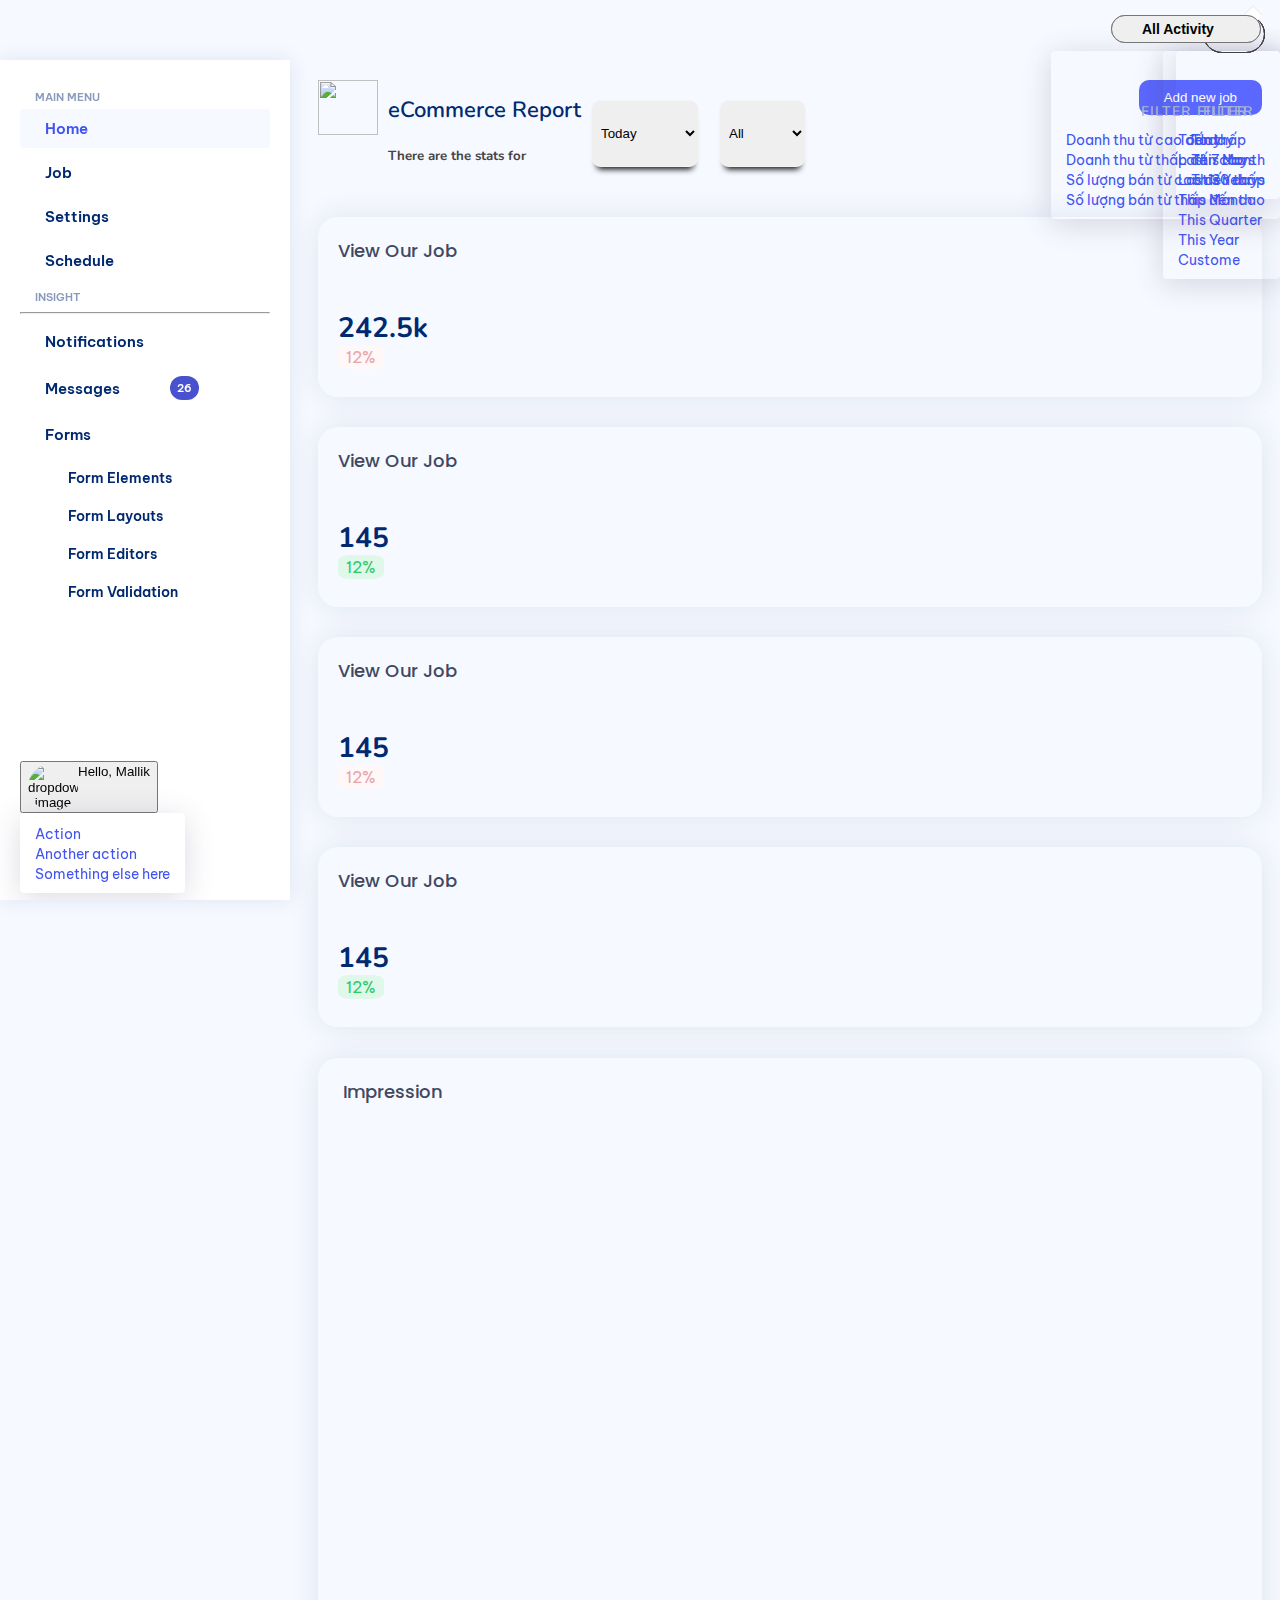
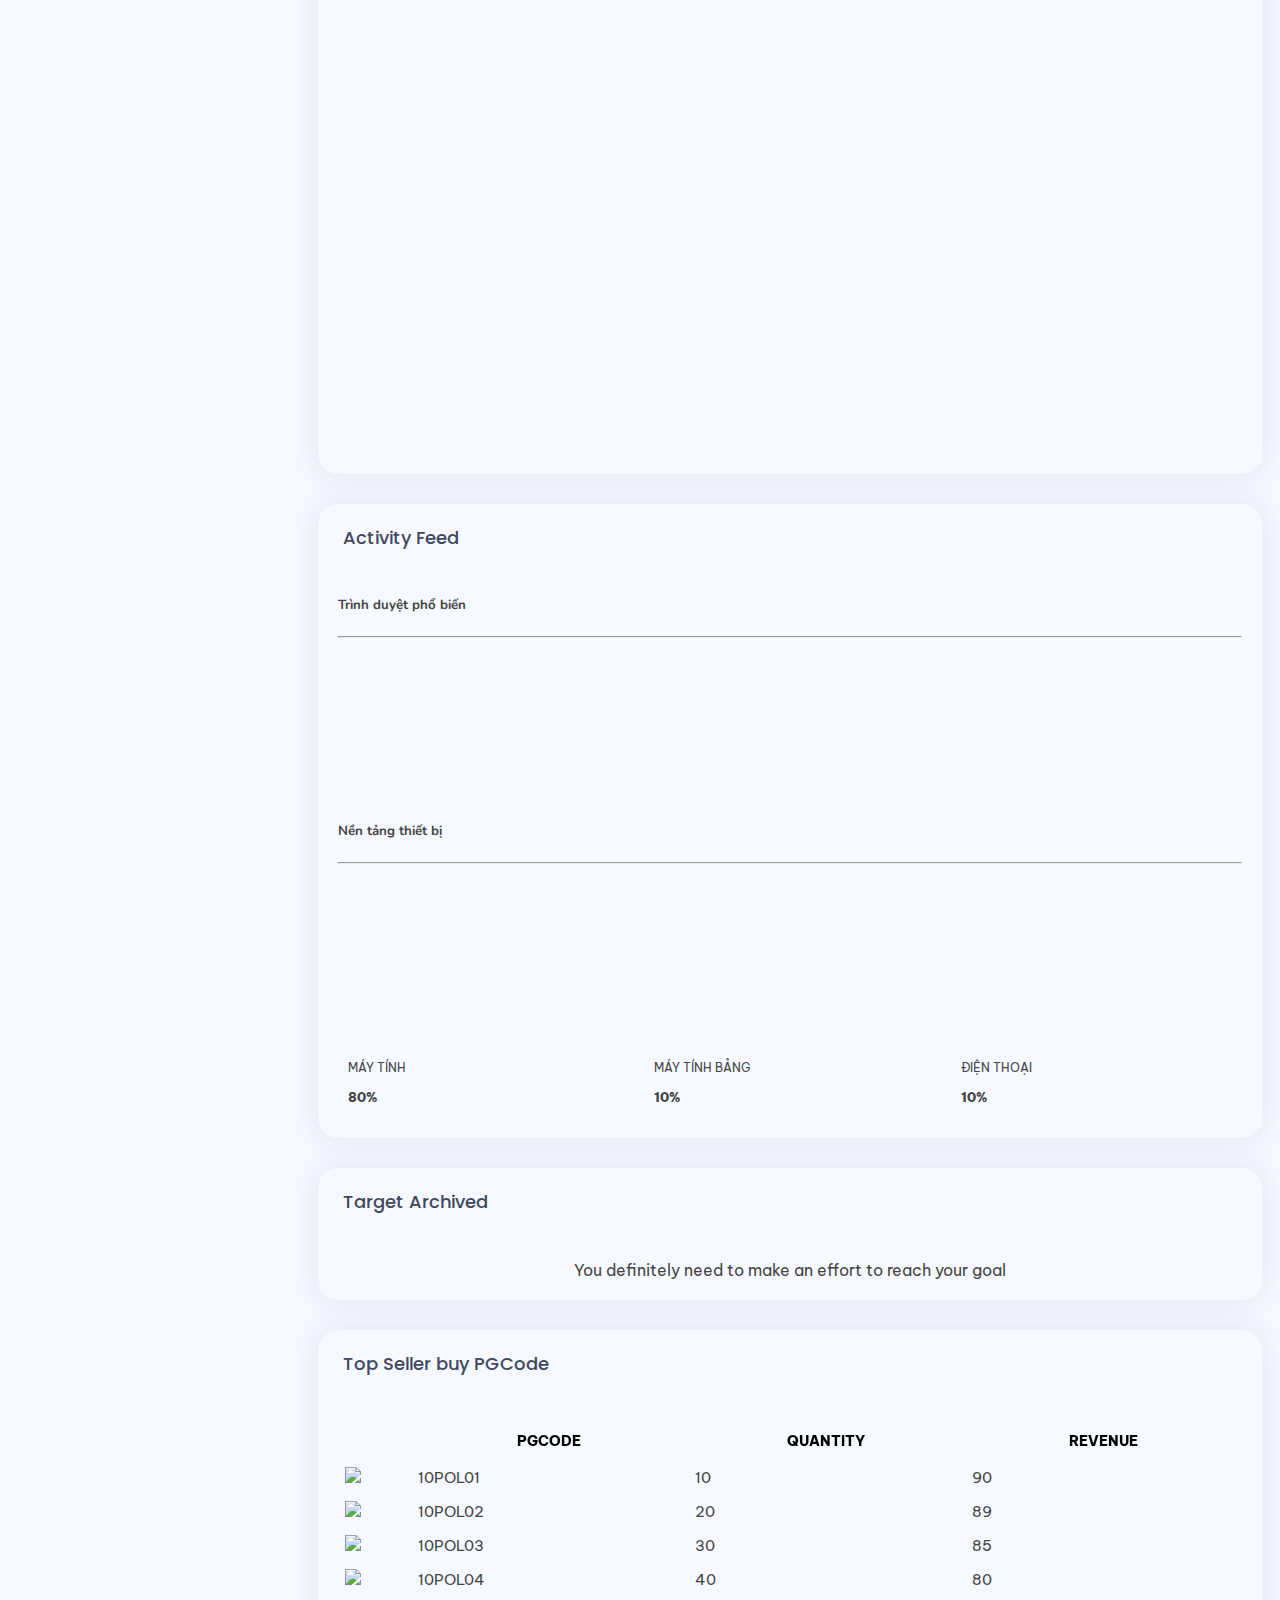
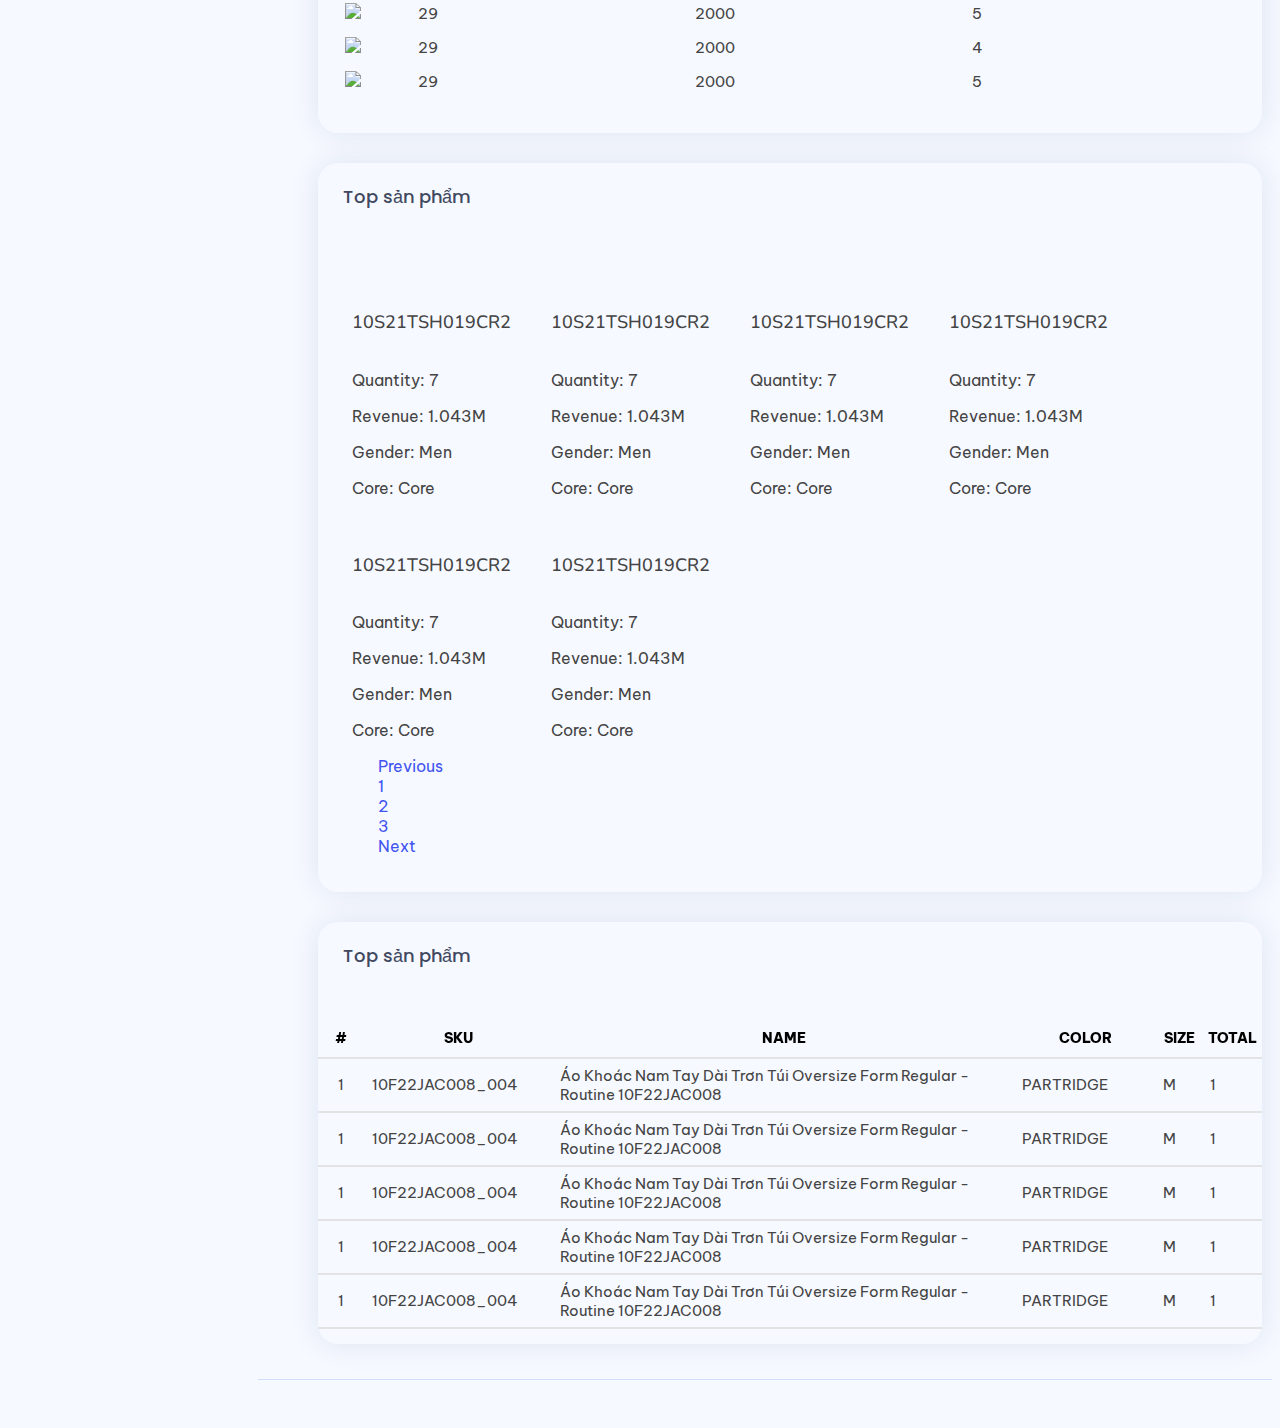
==== index.html @ 8014891f "routine" ====
<!DOCTYPE html>
<html lang="en">

<head>
     <meta charset="utf-8">
     <meta name="viewport" content="width=device-width, initial-scale=1.0">
     <title>Admin routine</title>
     <meta name="robots" content="noindex, nofollow">
     <meta content="" name="description">
     <meta content="" name="keywords">
     <link rel="icon" type="img/x-icon" href="https://routine.vn/media/favicon/default/output-onlinejpgtools.png" />
     <link rel="shortcut icon" type="img/x-icon"
          href="https://routine.vn/media/favicon/default/output-onlinejpgtools.png" />
     <link href="https://fonts.gstatic.com" rel="preconnect">
     <link href="https://fonts.googleapis.com/css?family=Open+Sans:300,300i,400,400i,600,600i,700,700i|Nunito:300,300i,400,400i,600,600i,700,700i|Poppins:300,300i,400,400i,500,500i,600,600i,700,700i"
          rel="stylesheet">
     <link rel="stylesheet" href="https://cdn.jsdelivr.net/npm/bootstrap-icons@1.10.2/font/bootstrap-icons.css"
          integrity="sha384-b6lVK+yci+bfDmaY1u0zE8YYJt0TZxLEAFyYSLHId4xoVvsrQu3INevFKo+Xir8e" crossorigin="anonymous">
     <link rel="stylesheet" type="text/css"
          href="https://cdnjs.cloudflare.com/ajax/libs/slick-carousel/1.8.1/slick.css">
     <link href="css/bootstrap.min.css" rel="stylesheet">
     <link href="css/bootstrap-icons.css" rel="stylesheet">
     <link href="css/boxicons.min.css" rel="stylesheet">
     <link href="css/quill.snow.css" rel="stylesheet">
     <link href="css/quill.bubble.css" rel="stylesheet">
     <link href="css/remixicon.css" rel="stylesheet">
     <link href="css/simple-datatables.css" rel="stylesheet">
     <link href="css/style.css" rel="stylesheet">
</head>

<body>
     <header id="header" class="header fixed-top d-flex align-items-center">
          <div class="d-flex align-items-center justify-content-between">
               <a href="index.html" class="logo d-flex align-items-center">
                    <img src="https://routine.vn/media/logo/websites/1/ezgif-7-ee007e6332a0_2x.png" alt="">
               </a>
          </div>
          <div class="d-flex align-items-center justify-content-between toggle-icon">
               <i class="fa-solid fa-bars"></i>
          </div>
          <nav class="header-nav ms-auto">
               <ul class="d-flex align-items-center">
                    <li class="nav-item dropdown pe-3">
                         <a class="nav-link nav-profile d-flex align-items-center pe-0" href="#"
                              data-bs-toggle="dropdown"> <img src="img/profile-img.jpg" alt="Profile"
                                   class="rounded-circle"> <span
                                   class="d-none d-md-block dropdown-toggle ps-2">Malik</span> </a>
                         <ul class="dropdown-menu dropdown-menu-end dropdown-menu-arrow profile">
                              <li class="dropdown-header">
                                   <h6>Malik</h6>

                              </li>
                              <li>
                                   <hr class="dropdown-divider">
                              </li>
                              <li> <a class="dropdown-item d-flex align-items-center" href="#"> <i
                                             class="bi bi-person"></i> <span>My Profile</span> </a></li>
                              <li>
                                   <hr class="dropdown-divider">
                              </li>
                              <li> <a class="dropdown-item d-flex align-items-center" href="#"> <i
                                             class="bi bi-gear"></i> <span>Account Settings</span> </a></li>
                              <li>
                                   <hr class="dropdown-divider">
                              </li>
                              <li> <a class="dropdown-item d-flex align-items-center" href=""> <i
                                             class="bi bi-question-circle"></i> <span>Need Help?</span> </a></li>
                              <li>
                                   <hr class="dropdown-divider">
                              </li>
                              <li> <a class="dropdown-item d-flex align-items-center" href="#"> <i
                                             class="bi bi-box-arrow-right"></i> <span>Sign Out</span> </a></li>
                         </ul>
                    </li>
               </ul>
          </nav>
     </header>
     <aside id="sidebar" class="sidebar">
          <ul class="sidebar-nav" id="sidebar-nav">
               <li class="nav-heading">Main Menu</li>
               <li class="nav-item"> <a class="nav-link " href="#"> <i class="ri-home-2-fill"></i>
                         <span>Home</span>
                    </a></li>
               <li class="nav-item"> <a class="nav-link collapsed" href="#"> <i class="bi bi-bag"></i>
                         <span>Job</span> </a></li>
               <li class="nav-item"> <a class="nav-link collapsed" href="#"> <i class="bi bi-gear"></i>
                         <span>Settings</span> </a></li>
               <li class="nav-item"> <a class="nav-link collapsed" href="#"> <i class="bi bi-calendar-minus-fill"></i>
                         <span>Schedule</span> </a></li>
               <li class="nav-heading">Insight</li>
               <hr>

               <li class="nav-item"> <a class="nav-link collapsed" href="#"> <i class="bi bi-bell"></i>
                         <span>Notifications</span> </a></li>
               <li class="nav-item"> <a class="nav-link collapsed" href="#"> <i class="bi bi-chat-text"></i>
                         <span>Messages</span>
                         <span class="message-count">26</span> </a></li>
               <li class="nav-item">
                    <a class="nav-link collapsed" data-bs-target="#forms-nav" data-bs-toggle="collapse" href="#"> <i
                              class="bi bi-journal-text"></i><span>Forms</span><i
                              class="bi bi-chevron-down ms-auto"></i> </a>
                    <ul id="forms-nav" class="nav-content collapse " data-bs-parent="#sidebar-nav">
                         <li> <a href=""> <i class="bi bi-circle"></i><span>Form Elements</span> </a>
                         </li>
                         <li> <a href=""> <i class="bi bi-circle"></i><span>Form Layouts</span> </a>
                         </li>
                         <li> <a href=""> <i class="bi bi-circle"></i><span>Form Editors</span> </a>
                         </li>
                         <li> <a href=""> <i class="bi bi-circle"></i><span>Form Validation</span>
                              </a></li>
                    </ul>
               </li>
               <li class="nav-item">
                    <div class="dropdown">
                         <button class="btn btn-light dropdown-toggle" type="button" data-bs-toggle="dropdown"
                              aria-expanded="false">
                              <img style="border-radius: 50px;" src="img/profile-img.jpg" alt="dropdown image"
                                   class="img-responsive">
                              <span class="caret">Hello, Mallik</span>
                         </button>
                         <ul class="dropdown-menu">
                              <li><a class="dropdown-item" href="#">Action</a></li>
                              <li><a class="dropdown-item" href="#">Another action</a></li>
                              <li><a class="dropdown-item" href="#">Something else here</a></li>
                         </ul>
                    </div>
               </li>
          </ul>

     </aside>

     <main id="main" class="main">
          <div class="icon-bar">
               <a href="#" class="facebook"><i class="fa-brands fa-google"></i></a>
               <a href="#" class="twitter"><i class="fa-brands fa-twitter"></i></a>
               <a href="#" class="google"><i class="fa fa-google"></i></a>
               <a href="#" class="linkedin"><i class="fa fa-linkedin"></i></a>
               <a href="#" class="youtube"><i class="fa fa-youtube"></i></a>
          </div>
          <div class="pagetitle">
               <div class="pagetitle-logo">
                    <div class="pagetitle-lp">
                         <img class="page-logo"
                              src="https://routine.vn/media/favicon/default/output-onlinejpgtools.png">
                         <div class="info">
                              <h1>eCommerce Report</h1>
                              <h5>There are the stats for </h5>
                         </div>
                         <select class="select-impression">
                              <option>Today</option>
                              <option value="last7days">Last 7 days</option>
                              <option value="last30days">Last 30 days</option>
                              <option value="thismonth">This Month</option>
                              <option value="thisquarter">This Quarter</option>
                              <option value="thisyear">This Year</option>
                              <option value="custome">Custome</option>

                         </select>
                         <select class="select-status">
                              <option value="All">All</option>
                              <option value="Websites">Websites</option>
                              <option value="Shopee">Shopee</option>
                              <option value="Lazada">Lazada</option>
                         </select>
                    </div>

                    <div class="btn btn-add-new-job">
                         <button> <i class="bi bi-plus"></i> <span> Add new job</span></button>
                    </div>
               </div>
          </div>
          <section class="section dashboard">
               <div class="row">
                    <div class="col-lg-12">
                         <div class="row">
                              <div class="col-xxl-3 col-md-6 col-lg 3">
                                   <div class="card info-card sales-card">
                                        <div class="filter">
                                             <div class="filter-icon">
                                                  <img src="img/cartoon-eyes.png">
                                             </div>
                                        </div>
                                        <div class="card-body">
                                             <h5 class="card-title">View Our Job</h5>
                                             <div class="d-flex align-items-center">
                                                  <div class="ps-3">
                                                       <h6>242.5k</h6>

                                                  </div>
                                                  <div class="ps-4">
                                                       <span class="small pt-1 fw-bold">12%</span>
                                                  </div>
                                             </div>
                                        </div>
                                   </div>
                              </div>
                              <div class="col-xxl-3 col-md-6 col-lg 3">
                                   <div class="card info-card transaction-card">
                                        <div class="filter">
                                             <div class="filter-icon">
                                                  <img src="img/suitcase.png">
                                             </div>
                                        </div>
                                        <div class="card-body">
                                             <h5 class="card-title">View Our Job</h5>
                                             <div class="d-flex align-items-center">
                                                  <div class="ps-3">
                                                       <h6>145</h6>

                                                  </div>
                                                  <div class="ps-4">
                                                       <span class="small pt-1 fw-bold">12%</span>
                                                  </div>
                                             </div>
                                        </div>
                                   </div>
                              </div>
                              <div class="col-xxl-3 col-md-6 col-lg 3">
                                   <div class="card info-card apt-card">
                                        <div class="filter">
                                             <div class="filter-icon">
                                                  <img src="img/confetti.png">
                                             </div>
                                        </div>
                                        <div class="card-body">
                                             <h5 class="card-title">View Our Job</h5>
                                             <div class="d-flex align-items-center">
                                                  <div class="ps-3">
                                                       <h6>145</h6>
                                                  </div>
                                                  <div class="ps-4">
                                                       <span class="small pt-1 fw-bold">12%</span>
                                                  </div>
                                             </div>
                                        </div>
                                   </div>
                              </div>
                              <div class="col-xxl-3 col-md-6 col-lg 3">
                                   <div class="card info-card unitsold-card">
                                        <div class="filter">
                                             <div class="filter-icon">
                                                  <img src="img/rocket.png">
                                             </div>
                                        </div>
                                        <div class="card-body">
                                             <h5 class="card-title">View Our Job</h5>
                                             <div class="d-flex align-items-center">
                                                  <div class="ps-3">
                                                       <h6>145</h6>
                                                  </div>
                                                  <div class="ps-4">
                                                       <span class="small pt-1 fw-bold">12%</span>
                                                  </div>
                                             </div>
                                        </div>
                                   </div>
                              </div>
                         </div>
                    </div>
               </div>
               <div class="row">
                    <div class="col-lg-12">
                         <div class="row">
                              <div class="col-lg-8">
                                   <div class="col-12">
                                        <div class="card">
                                             <div class="filter">
                                                  <a class="icon" href="#" data-bs-toggle="dropdown"><i
                                                            class="bi bi-three-dots"></i></a>
                                                  <ul class="dropdown-menu dropdown-menu-end dropdown-menu-arrow">
                                                       <li class="dropdown-header text-start">
                                                            <h6>Filter</h6>
                                                       </li>
                                                       <li><a class="dropdown-item" href="#">Today</a></li>
                                                       <li><a class="dropdown-item" href="#">This Month</a></li>
                                                       <li><a class="dropdown-item" href="#">This Year</a></li>
                                                  </ul>
                                             </div>
                                             <div class="card-body">
                                                  <h5 class="card-title">
                                                       <div class="img">
                                                            <img src="img/bar-chart.png" alt="">
                                                            Impression
                                                       </div>
                                                  </h5>
                                                  <div class="chartCard">
                                                       <div class="chartBox">
                                                            <canvas style="height:100vh; width:80vw"
                                                                 id="myChart"></canvas>
                                                       </div>
                                                  </div>
                                             </div>
                                        </div>
                                   </div>
                                   <div class="col-12">
                                        <div class="card recent-sales overflow-auto">
                                             <div class="select-box">
                                                  <select class="option">
                                                       <option value="text">All Activity </option>
                                                       <option value="text">text</option>
                                                       <option value="text">text</option>
                                                  </select>
                                                  <i class="bi bi-chevron-compact-down"></i>
                                             </div>
                                             <div class="card-body">
                                                  <h5 class="card-title">
                                                       <div class="img">
                                                            <img src="img/bar-chart.png" alt="">
                                                            Activity Feed
                                                       </div></span>
                                                  </h5>
                                                  <div class="row">
                                                       <div class="col-xxl-6 col-md-6">
                                                            <div class="topic">
                                                                 <h5>Trình duyệt phổ biến</h5>
                                                            </div>
                                                            <hr class="solid1">
                                                            </h5>
                                                            <div id="brownser" class="echart">
                                                                 <div class="trafficChartBox">
                                                                      <canvas id="trafficChart"></canvas>
                                                                 </div>
                                                            </div>
                                                       </div>
                                                       <div class="col-xxl-6 col-md-6">
                                                            <div class="topic">
                                                                 <h5>Nền tảng thiết bị</h5>
                                                            </div>
                                                            <hr class="solid1">
                                                            </h5>
                                                            <div id="mobile" class="echart">
                                                                 <div class="mobileChartBox">
                                                                      <canvas id="mobileChart"></canvas>
                                                                 </div>
                                                                 <div class="mobileChart_Box">
                                                                      <div class="mobileChart_note">
                                                                           <img src="img/monitor.png" alt="">
                                                                           <div class="mobileChart_text">
                                                                                <span>MÁY TÍNH</span>
                                                                                <p>80%</p>
                                                                           </div>
                                                                      </div>
                                                                      <div class="mobileChart_note">
                                                                           <img src="img/tablet.png" alt="">
                                                                           <div class="mobileChart_text">
                                                                                <span>MÁY TÍNH BẢNG</span>
                                                                                <p>10%</p>
                                                                           </div>
                                                                      </div>
                                                                      <div class="mobileChart_note">
                                                                           <img src="img/smartphone.png" alt="">
                                                                           <div class="mobileChart_text">
                                                                                <span>ĐIỆN THOẠI</span>
                                                                                <p>10%</p>
                                                                           </div>
                                                                      </div>
                                                                 </div>
                                                            </div>
                                                       </div>
                                                  </div>
                                             </div>
                                        </div>
                                   </div>
                              </div>
                              <div class="col-lg-4">
                                   <div class="card">
                                        <div class="filter">
                                             <a class="icon" href="#" data-bs-toggle="dropdown"><i
                                                       class="bi bi-three-dots"></i></a>
                                             <ul class="dropdown-menu dropdown-menu-end dropdown-menu-arrow">
                                                  <li class="dropdown-header text-start">
                                                       <h6>Filter</h6>
                                                  </li>
                                                  <li><a class="dropdown-item" href="#">Today</a></li>
                                                  <li><a class="dropdown-item" href="#">Last 7 days</a></li>
                                                  <li><a class="dropdown-item" href="#">Last 30 days </a></li>
                                                  <li><a class="dropdown-item" href="#">This Month</a></li>
                                                  <li><a class="dropdown-item" href="#">This Quarter</a></li>
                                                  <li><a class="dropdown-item" href="#">This Year</a></li>
                                                  <li><a class="dropdown-item" href="#">Custome</a></li>
                                             </ul>
                                        </div>
                                        <div class="card-body">
                                             <h5 class="card-title">
                                                  <div class="img">
                                                       <img src="img/target.png" alt="">
                                                       Target Archived
                                                  </div>
                                             </h5>
                                             <div id="radialBarChart"></div>
                                             <script>document.addEventListener("DOMContentLoaded", () => {
                                                       new ApexCharts(document.querySelector("#radialBarChart"), {
                                                            series: [68],
                                                            chart: {
                                                                 type: 'radialBar',
                                                                 offsetY: -20,
                                                                 sparkline: {
                                                                      enabled: true
                                                                 }
                                                            },
                                                            plotOptions: {
                                                                 radialBar: {
                                                                      startAngle: -90,
                                                                      endAngle: 90,
                                                                      track: {
                                                                           background: "#e7e7e7",
                                                                           strokeWidth: '97%',
                                                                           margin: 5, // margin is in pixels
                                                                           dropShadow: {
                                                                                enabled: true,
                                                                                top: 2,
                                                                                left: 0,
                                                                                color: '#999',
                                                                                opacity: 1,
                                                                                blur: 2
                                                                           }
                                                                      },
                                                                      dataLabels: {
                                                                           name: {
                                                                                fontSize: '22px',
                                                                                show: false,
                                                                           },
                                                                           value: {
                                                                                offsetY: -2,
                                                                                fontSize: '22px'
                                                                           }
                                                                      }
                                                                 }
                                                            },
                                                            grid: {
                                                                 padding: {
                                                                      top: -10
                                                                 }
                                                            },
                                                            fill: {
                                                                 type: 'gradient',
                                                                 gradient: {
                                                                      shade: 'light',
                                                                      shadeIntensity: 0.4,
                                                                      inverseColors: false,
                                                                      opacityFrom: 1,
                                                                      opacityTo: 1,
                                                                      stops: [0, 50, 53, 91]
                                                                 },
                                                            },
                                                            labels: ['Apples', 'Oranges', 'Bananas', 'Berries'],
                                                       }).render();
                                                  });
                                             </script>
                                             <div class="text-chart">
                                                  <span>You definitely need to make an effort to reach your goal</span>
                                             </div>
                                        </div>
                                   </div>
                                   <div class="card">
                                        <div class="filter">
                                             <a class="icon" href="#" data-bs-toggle="dropdown"><i
                                                       class="bi bi-three-dots"></i></a>
                                             <ul class="dropdown-menu dropdown-menu-end dropdown-menu-arrow">
                                                  <li class="dropdown-header text-start">
                                                       <h6>Filter</h6>
                                                  </li>
                                                  <li><a class="dropdown-item" href="#">Doanh thu từ cao đến
                                                            thấp</a>
                                                  </li>
                                                  <li><a class="dropdown-item" href="#">Doanh thu từ thấp đến
                                                            cao</a>
                                                  </li>
                                                  <li><a class="dropdown-item" href="#">Số lượng bán từ cao đến
                                                            thấp</a>
                                                  </li>
                                                  <li><a class="dropdown-item" href="#">Số lượng bán từ thấp đến
                                                            cao</a>
                                                  </li>
                                             </ul>
                                        </div>
                                        <div class="card-body pb-0">
                                             <h5 class="card-title">
                                                  <div class="img">
                                                       <img src="img/briefcase.png" alt="">
                                                       Top Seller buy PGCode
                                                  </div>
                                             </h5>
                                             <div class="dataTable-wrapper">
                                                  <table class="table table-striped">
                                                       <tr class="bg-info">
                                                            <th></th>
                                                            <th data-column="pgcode" data-order="desc">PGCode
                                                            </th>
                                                            <th data-column="quanlity" data-order="desc">Quantity
                                                            </th>
                                                            <th data-column="revenue" data-order="desc">Revenue
                                                            </th>
                                                       </tr>

                                                       <tbody id="myTable">

                                                       </tbody>
                                                  </table>
                                             </div>
                                        </div>
                                   </div>
                              </div>
                         </div>
                    </div>
                    <div class="col-lg-12">
                         <div class="row">
                              <div class="col-12">
                                   <div class="card recent-sales overflow-auto">
                                        <div class="select-box">
                                             <select class="option">
                                                  <option value="text">All Activity </option>
                                                  <option value="text">Bán chạy nhất</option>
                                                  <option value="text">Sản phẩm nổi bật</option>
                                             </select>
                                             <i class="bi bi-chevron-compact-down"></i>
                                        </div>
                                        <div class="card-body">
                                             <h5 class="card-title">
                                                  <div class="img">
                                                       <img src="img/bar-chart.png" alt="">
                                                       Top sản phẩm
                                                  </div></span>
                                             </h5>
                                             <div class="row">
                                                  <div class="product">
                                                       <div class="product-item">
                                                            <img src="img/Rectangle 39.png" alt="">
                                                            <div class="product-text">
                                                                 <h5>10S21TSH019CR2</h5>
                                                                 <p>Quantity: 7</p>
                                                                 <p>Revenue: 1.043M</p>
                                                                 <p>Gender: Men</p>
                                                                 <p>Core: Core</p>
                                                            </div>
                                                       </div>
                                                       <div class="product-item">
                                                            <img src="img/Rectangle 40.png" alt="">
                                                            <div class="product-text">
                                                                 <h5>10S21TSH019CR2</h5>
                                                                 <p>Quantity: 7</p>
                                                                 <p>Revenue: 1.043M</p>
                                                                 <p>Gender: Men</p>
                                                                 <p>Core: Core</p>
                                                            </div>
                                                       </div>
                                                       <div class="product-item">
                                                            <img src="img/Rectangle 40.png" alt="">
                                                            <div class="product-text">
                                                                 <h5>10S21TSH019CR2</h5>
                                                                 <p>Quantity: 7</p>
                                                                 <p>Revenue: 1.043M</p>
                                                                 <p>Gender: Men</p>
                                                                 <p>Core: Core</p>
                                                            </div>
                                                       </div>
                                                       <div class="product-item">
                                                            <img src="img/Rectangle 40.png" alt="">
                                                            <div class="product-text">
                                                                 <h5>10S21TSH019CR2</h5>
                                                                 <p>Quantity: 7</p>
                                                                 <p>Revenue: 1.043M</p>
                                                                 <p>Gender: Men</p>
                                                                 <p>Core: Core</p>
                                                            </div>
                                                       </div>
                                                       <div class="product-item">
                                                            <img src="img/Rectangle 40.png" alt="">
                                                            <div class="product-text">
                                                                 <h5>10S21TSH019CR2</h5>
                                                                 <p>Quantity: 7</p>
                                                                 <p>Revenue: 1.043M</p>
                                                                 <p>Gender: Men</p>
                                                                 <p>Core: Core</p>
                                                            </div>
                                                       </div>

                                                       <div class="product-item">
                                                            <img src="img/Rectangle 40.png" alt="">
                                                            <div class="product-text">
                                                                 <h5>10S21TSH019CR2</h5>
                                                                 <p>Quantity: 7</p>
                                                                 <p>Revenue: 1.043M</p>
                                                                 <p>Gender: Men</p>
                                                                 <p>Core: Core</p>
                                                            </div>
                                                       </div>


                                                  </div>
                                                  <div class="product-popup">
                                                       <span>&times;</span>
                                                       <div class="popup-image">
                                                            <div class="popup-product">
                                                                 <div class="popup_img">
                                                                      <img id=featured src="img/Rectangle 40.png">
                                                                      <div id="slide-wrapper">
                                                                           <img id="slideLeft" class="arrow"
                                                                                src="img/arrow-left.png">
                                                                           <div id="slider">
                                                                                <img class="thumbnail active"
                                                                                     src="img/Rectangle 40.png">
                                                                                <img class="thumbnail"
                                                                                     src="img/Rectangle 39.png">
                                                                                <img class="thumbnail"
                                                                                     src="img/Rectangle 39.png">
                                                                                <img class="thumbnail"
                                                                                     src="img/Rectangle 39.png">
                                                                                <img class="thumbnail"
                                                                                     src="img/Rectangle 39.png">
                                                                                <img class="thumbnail"
                                                                                     src="img/Rectangle 39.png">
                                                                                <img class="thumbnail"
                                                                                     src="img/Rectangle 39.png">
                                                                                <img class="thumbnail"
                                                                                     src="img/Rectangle 39.png">
                                                                                <img class="thumbnail"
                                                                                     src="img/Rectangle 39.png">
                                                                                <img class="thumbnail"
                                                                                     src="img/Rectangle 39.png">
                                                                                <img class="thumbnail"
                                                                                     src="img/Rectangle 39.png">
                                                                                <img class="thumbnail"
                                                                                     src="img/Rectangle 39.png">
                                                                                <img class="thumbnail"
                                                                                     src="img/Rectangle 39.png">
                                                                           </div>
                                                                           <img id="slideRight" class="arrow"
                                                                                src="img/arrow-right.png">
                                                                      </div>
                                                                 </div>
                                                                 <div class="popup-text">
                                                                      <h2>
                                                                           Quần short
                                                                      </h2>
                                                                      <div>
                                                                           <div class="popup-size">
                                                                                <h5>Size:</h5>
                                                                                <ul class="option_size">
                                                                                     <li class="--width: 10%">xs
                                                                                     </li>
                                                                                     <li class="--width: 10%">s
                                                                                     </li>
                                                                                     <li class="--width: 10%">m
                                                                                     </li>
                                                                                     <li class="--width: 10%">l
                                                                                     </li>
                                                                                     <li class="--width: 10%">xl
                                                                                     </li>
                                                                                     <li class="--width: 10%">xxl
                                                                                     </li>
                                                                                </ul>
                                                                           </div>
                                                                           <div class="popup-color">
                                                                                <h5>Color:</h5>
                                                                                <ul class="option_color">
                                                                                     <li class="--product_color">a</li>
                                                                                     <li class="--product_color">a</li>
                                                                                     <li class="--product_color">a</li>
                                                                                     <li class="--product_color">a</li>
                                                                                     <li class="--product_color">a</li>
                                                                                     <li class="--product_color">a</li>
                                                                                     <li class="--product_color">a</li>
                                                                                </ul>
                                                                           </div>
                                                                      </div>
                                                                      <div class="statistical">
                                                                           <div class="stat_detail">
                                                                                <div>
                                                                                     <label>ASP: </label>
                                                                                     <p>300k</p>
                                                                                </div>
                                                                                <div>
                                                                                     <label>UPT:</label>
                                                                                     <p>300k</p>
                                                                                </div>
                                                                                <div>
                                                                                     <label>Form:</label>
                                                                                     <p>300k</p>
                                                                                </div>
                                                                                <div>
                                                                                     <label>Color: </label>
                                                                                     <p>300k</p>
                                                                                </div>
                                                                           </div>
                                                                           <div class="stat_scroll">
                                                                                <div>
                                                                                     <label>PGCode</label>
                                                                                     <p>10PL</p>
                                                                                </div>
                                                                                <div>
                                                                                     <label>Cate</label>
                                                                                     <p>1</p>
                                                                                </div>
                                                                                <div>
                                                                                     <label>Cate</label>
                                                                                     <p>1</p>
                                                                                </div>
                                                                                <div>
                                                                                     <label>Cate</label>
                                                                                     <p>1</p>
                                                                                </div>
                                                                                <div>
                                                                                     <label>Cate</label>
                                                                                     <p>1</p>
                                                                                </div>
                                                                           </div>
                                                                      </div>
                                                                 </div>
                                                            </div>
                                                            <div class="popup-revenue">
                                                                 <table>
                                                                      <thead>
                                                                           <tr>
                                                                                <th>item</th>
                                                                                <th>Color</th>
                                                                                <th>size</th>
                                                                                <th>Quantity</th>
                                                                                <th>revenue</th>
                                                                           </tr>
                                                                      </thead>
                                                                      <tbody>
                                                                           <tr>
                                                                                <td>1</td>
                                                                                <td>red</td>
                                                                                <td>M</td>
                                                                                <td>20</td>
                                                                                <td>200</td>
                                                                           </tr>
                                                                           <tr>
                                                                                <td>1</td>
                                                                                <td>red</td>
                                                                                <td>M</td>
                                                                                <td>20</td>
                                                                                <td>200</td>
                                                                           </tr>
                                                                           <tr>
                                                                                <td>1</td>
                                                                                <td>red</td>
                                                                                <td>M</td>
                                                                                <td>20</td>
                                                                                <td>200</td>
                                                                           </tr>
                                                                           <tr>
                                                                                <td>1</td>
                                                                                <td>red</td>
                                                                                <td>M</td>
                                                                                <td>20</td>
                                                                                <td>200</td>
                                                                           </tr>
                                                                           <tr>
                                                                                <td>1</td>
                                                                                <td>red</td>
                                                                                <td>M</td>
                                                                                <td>20</td>
                                                                                <td>200</td>
                                                                           </tr>
                                                                      </tbody>
                                                                 </table>
                                                            </div>
                                                       </div>
                                                  </div>
                                             </div>
                                             <ul class="pagination">
                                                  <li class="page-item"><a class="page-link" href="#">Previous</a></li>
                                                  <li class="page-item"><a class="page-link" href="#">1</a></li>
                                                  <li class="page-item"><a class="page-link" href="#">2</a></li>
                                                  <li class="page-item"><a class="page-link" href="#">3</a></li>
                                                  <li class="page-item"><a class="page-link" href="#">Next</a></li>
                                             </ul>
                                        </div>
                                   </div>
                              </div>
                         </div>
                    </div>

                    <div class="col-lg-12">
                         <div class="row">
                              <div class="col-12">
                                   <div class="card recent-sales overflow-auto">
                                        <div class="select-box">
                                             <select class="option">
                                                  <option value="text">All Activity </option>
                                                  <option value="text">Bán chạy nhất</option>
                                                  <option value="text">Sản phẩm nổi bật</option>
                                             </select>
                                             <i class="bi bi-chevron-compact-down"></i>
                                        </div>
                                        <div class="card-body_2">
                                             <h5 class="card-title">
                                                  <div class="img">
                                                       <img src="img/bar-chart.png" alt="">
                                                       Top sản phẩm
                                                  </div></span>
                                             </h5>
                                             <div class="table table-striped">
                                                  <table class="table1">
                                                       <thead>
                                                            <tr class="tb-sales">
                                                                 <th>#</th>
                                                                 <th>SKU</th>
                                                                 <th>NAME</th>
                                                                 <th>COLOR</th>
                                                                 <th>SIZE</th>
                                                                 <th>TOTAL</th>
                                                            </tr>
                                                       </thead>
                                                       <tbody id="tb-detail">

                                                       </tbody>
                                                  </table>
                                             </div>
                                        </div>
                                   </div>
                              </div>
                         </div>
                    </div>
          </section>
     </main>

     <footer id="footer" class="footer">

     </footer>
     <a href="#" class="back-to-top d-flex align-items-center justify-content-center"><i
               class="bi bi-arrow-up-short"></i></a>
     <link rel="stylesheet" href="https://cdnjs.cloudflare.com/ajax/libs/font-awesome/6.3.0/css/all.min.css"
          integrity="sha512-SzlrxWUlpfuzQ+pcUCosxcglQRNAq/DZjVsC0lE40xsADsfeQoEypE+enwcOiGjk/bSuGGKHEyjSoQ1zVisanQ=="
          crossorigin="anonymous" referrerpolicy="no-referrer" />
     <script type="text/javascript" src="https://cdn.jsdelivr.net/npm/chart.js/dist/chart.umd.min.js"></script>
     <script src="https://cdn.jsdelivr.net/npm/chart.js"></script>
     <script src="https://code.jquery.com/jquery-3.6.0.min.js"></script>
     <script src="https://cdnjs.cloudflare.com/ajax/libs/slick-carousel/1.8.1/slick.min.js"
          integrity="sha512-XtmMtDEcNz2j7ekrtHvOVR4iwwaD6o/FUJe6+Zq+HgcCsk3kj4uSQQR8weQ2QVj1o0Pk6PwYLohm206ZzNfubg=="
          crossorigin="anonymous" referrerpolicy="no-referrer"></script>
     <script src="js/apexcharts.min.js"></script>
     <script src="js/bootstrap.bundle.min.js"></script>
     <script src="js/chart.min.js"></script>
     <script src="js/echarts.min.js"></script>
     <script src="js/quill.min.js"></script>
     <script src="js/simple-datatables.js"></script>
     <script src="js/tinymce.min.js"></script>
     <script src="js/validate.js"></script>
     <script src="js/main.js"></script>
     <script src="js/chartjs.js"></script>
     <script src="js/scripts.js"></script>
     <script src="js/popup.js"></script>
     <script>
          window.onload = () => {
               console.log(document.querySelector("#item-table > tbody > tr:nth-child(1) > td:nth-child(2) ").innerHTML);
          };
          getUniqueValuesFromColumn()
     </script>
     <script type="text/javascript">
          let thumbnails = document.getElementsByClassName('thumbnail')
          let activeImages = document.getElementsByClassName('active')
          for (var i = 0; i < thumbnails.length; i++) {
               thumbnails[i].addEventListener('mouseover', function () {
                    // console.log(activeImages)
                    if (activeImages.length > 0) {
                         activeImages[0].classList.remove('active')
                    }
                    this.classList.add('active')
                    document.getElementById('featured').src = this.src
               })
          }
          let buttonRight = document.getElementById('slideRight');
          let buttonLeft = document.getElementById('slideLeft');
          buttonLeft.addEventListener('click', function () {
               document.getElementById('slider').scrollLeft -= 180
          })
          buttonRight.addEventListener('click', function () {
               document.getElementById('slider').scrollLeft += 180
          })

     </script>
</body>

</html>
---- css/style.css ----
/*--------------------------------------------------------------
# General
--------------------------------------------------------------*/
@import url("https://fonts.googleapis.com/css2?family=Be+Vietnam+Pro:wght@200&display=swap");
:root {
  scroll-behavior: smooth;
}

body {
  font-family: "Be Vietnam Pro", sans-serif;
  background: #f6f9ff;
  color: #444444;
  overflow-x: hidden;
}

a {
  color: #4154f1;
  text-decoration: none;
}

a:hover {
  color: #717ff5;
  text-decoration: none;
}

h1,
h2,
h3,
h4,
h5,
h6 {
  font-family: "Nunito", sans-serif;
}

/*--------------------------------------------------------------
  # Main
  --------------------------------------------------------------*/
#main {
  margin-top: 60px;
  padding: 20px 10px 20px 60px;
  transition: all 0.3s;
}
@media (max-width: 1199px) {
  #main {
    padding: 20px;
  }
}

/*--------------------------------------------------------------
  # Page Title
  --------------------------------------------------------------*/
.pagetitle {
  margin-bottom: 10px;
}
.pagetitle h1 {
  font-size: 22px;
  margin-bottom: 0;
  font-weight: 600;
  color: #012970;
}
.pagetitle .pagetitle-logo {
  display: flex;
  position: relative;
  justify-content: space-between;
}
.pagetitle .pagetitle-logo .pagetitle-lp {
  display: flex;
  flex-wrap: wrap;
}
.pagetitle .pagetitle-logo .pagetitle-lp .page-logo {
  width: 60px;
  height: 55px;
}
.pagetitle-lp .info {
  margin-left: 10px;
  display: flex;
  flex-direction: column;
  justify-content: center;
}
.select-impression,
.select-status {
  margin-top: 20px;
  padding: 5px;
  box-shadow: 0 8px 6px -6px black;
  border: 1px solid #f3f5f4;
  border-radius: 10px;
  margin: 20px 10px;
}

.btn-add-new-job button {
  padding: 10px 25px;
  border-radius: 10px;
  border: none;
  background-color: #5b68ff;
  color: white;
}
@media (max-width: 756px) {
  .pagetitle .pagetitle-logo,
  .pagetitle-lp {
    display: block;
  }
}

/*--------------------------------------------------------------
  # Back to top button
  --------------------------------------------------------------*/
.back-to-top {
  position: fixed;
  visibility: hidden;
  opacity: 0;
  right: 15px;
  bottom: 15px;
  z-index: 99999;
  background: #4154f1;
  width: 40px;
  height: 40px;
  border-radius: 4px;
  transition: all 0.4s;
}
.back-to-top i {
  font-size: 24px;
  color: #fff;
  line-height: 0;
}
.back-to-top:hover {
  background: #6776f4;
  color: #fff;
}
.back-to-top.active {
  visibility: visible;
  opacity: 1;
}

/*--------------------------------------------------------------
  # Override some default Bootstrap stylings
  --------------------------------------------------------------*/
/* Dropdown menus */
.dropdown-menu {
  border-radius: 4px;
  padding: 10px 0;
  -webkit-animation-name: dropdown-animate;
  animation-name: dropdown-animate;
  -webkit-animation-duration: 0.2s;
  animation-duration: 0.2s;
  -webkit-animation-fill-mode: both;
  animation-fill-mode: both;
  border: 0;
  box-shadow: 0 5px 30px 0 rgba(82, 63, 105, 0.2);
}
.dropdown-menu .dropdown-header,
.dropdown-menu .dropdown-footer {
  text-align: center;
  font-size: 15px;
  padding: 10px 25px;
}
.dropdown-menu .dropdown-footer a {
  color: #444444;
  text-decoration: underline;
}
.dropdown-menu .dropdown-footer a:hover {
  text-decoration: none;
}
.dropdown-menu .dropdown-divider {
  color: #a5c5fe;
  margin: 0;
}
.dropdown-menu .dropdown-item {
  font-size: 14px;
  padding: 10px 15px;
  transition: 0.3s;
}
.dropdown-menu .dropdown-item i {
  margin-right: 10px;
  font-size: 18px;
  line-height: 0;
}
.dropdown-menu .dropdown-item:hover {
  background-color: #f6f9ff;
}

@media (min-width: 768px) {
  .dropdown-menu-arrow::before {
    content: "";
    width: 13px;
    height: 13px;
    background: #fff;
    position: absolute;
    top: -7px;
    right: 20px;
    transform: rotate(45deg);
    border-top: 1px solid #eaedf1;
    border-left: 1px solid #eaedf1;
  }
}
@-webkit-keyframes dropdown-animate {
  0% {
    opacity: 0;
  }
  100% {
    opacity: 1;
  }
  0% {
    opacity: 0;
  }
}
@keyframes dropdown-animate {
  0% {
    opacity: 0;
  }
  100% {
    opacity: 1;
  }
  0% {
    opacity: 0;
  }
}
/* Light Backgrounds */
.bg-primary-light {
  background-color: #cfe2ff;
  border-color: #cfe2ff;
}

.bg-secondary-light {
  background-color: #e2e3e5;
  border-color: #e2e3e5;
}

.bg-success-light {
  background-color: #d1e7dd;
  border-color: #d1e7dd;
}

.bg-danger-light {
  background-color: #f8d7da;
  border-color: #f8d7da;
}

.bg-warning-light {
  background-color: #fff3cd;
  border-color: #fff3cd;
}

.bg-info-light {
  background-color: #cff4fc;
  border-color: #cff4fc;
}

.bg-dark-light {
  background-color: #d3d3d4;
  border-color: #d3d3d4;
}

/* Card */
.card {
  margin-bottom: 15px;
  border: none;
  border-radius: 20px;
  box-shadow: 0px 0 30px rgba(1, 41, 112, 0.1);
}

.card-header,
.card-footer {
  border-color: #ebeef4;
  background-color: #fff;
  color: #798eb3;
  padding: 15px;
}

.card-title {
  padding: 20px 0 15px 0;
  font-size: 18px;
  font-weight: 500;
  color: #414860;
  font-family: "Poppins", sans-serif;
}
.card-title img {
  width: 18px;
  margin-top: -4px;
}
.card-title span {
  font-size: 14px;
  font-weight: 400;
}
.card-body {
  padding: 0 20px 20px 20px;
}
.card-body_2 .card-title {
  padding: 20px;
}
.card-img-overlay {
  background-color: rgba(255, 255, 255, 0.6);
}

/* Alerts */
.alert-heading {
  font-weight: 500;
  font-family: "Poppins", sans-serif;
  font-size: 20px;
}

/* Close Button */
.btn-close {
  background-size: 25%;
}
.btn-close:focus {
  outline: 0;
  box-shadow: none;
}

/* Accordion */
.accordion-item {
  border: 1px solid #ebeef4;
}

.accordion-button:focus {
  outline: 0;
  box-shadow: none;
}
.accordion-button:not(.collapsed) {
  color: #012970;
  background-color: #f6f9ff;
}

.accordion-flush .accordion-button {
  padding: 15px 0;
  background: none;
  border: 0;
}
.accordion-flush .accordion-button:not(.collapsed) {
  box-shadow: none;
  color: #4154f1;
}
.accordion-flush .accordion-body {
  padding: 0 0 15px 0;
  color: #3e4f6f;
  font-size: 15px;
}

/* Breadcrumbs */
.breadcrumb {
  font-size: 14px;
  font-family: "Nunito", sans-serif;
  color: #899bbd;
  font-weight: 600;
}
.breadcrumb a {
  color: #899bbd;
  transition: 0.3s;
}
.breadcrumb a:hover {
  color: #51678f;
}
.breadcrumb .breadcrumb-item::before {
  color: #899bbd;
}
.breadcrumb .active {
  color: #51678f;
  font-weight: 600;
}

/* Bordered Tabs */
.nav-tabs-bordered {
  border-bottom: 2px solid #ebeef4;
}
.nav-tabs-bordered .nav-link {
  margin-bottom: -2px;
  border: none;
  color: #2c384e;
}
.nav-tabs-bordered .nav-link:hover,
.nav-tabs-bordered .nav-link:focus {
  color: #4154f1;
}
.nav-tabs-bordered .nav-link.active {
  background-color: #fff;
  color: #4154f1;
  border-bottom: 2px solid #4154f1;
}

/*--------------------------------------------------------------
  # Header
  --------------------------------------------------------------*/
.logo {
  line-height: 1;
}
#logo-admin {
  display: none;
}
@media (min-width: 1200px) {
  .logo {
    width: 200px;
  }
}
.logo img {
  max-height: 40px;
  margin-right: 6px;
}
.logo span {
  font-size: 26px;
  font-weight: 700;
  color: #012970;
  font-family: "Nunito", sans-serif;
}

.header {
  transition: all 0.5s;
  z-index: 997;
  height: 60px;
  box-shadow: 0px 2px 20px rgba(1, 41, 112, 0.1);
  background-color: #fff;
  padding-left: 20px;
  display: none;
  /* Toggle Sidebar Button */
  /* Search Bar */
}

.header .toggle-icon {
  width: 50px;
}

.header .fa-bars {
  font-size: 20px;
  cursor: pointer;
}
.header .toggle-sidebar-btn {
  font-size: 32px;
  padding-left: 10px;
  cursor: pointer;
  color: #012970;
}
.header .search-bar {
  min-width: 360px;
  padding: 0 20px;
}

@media (max-width: 1199px) {
  .header .search-bar {
    position: fixed;
    top: 50px;
    left: 0;
    right: 0;
    padding: 20px;
    box-shadow: 0px 0px 15px 0px rgba(1, 41, 112, 0.1);
    background: white;
    z-index: 9999;
    transition: 0.3s;
    visibility: hidden;
    opacity: 0;
  }
  .header .search-bar-show {
    top: 60px;
    visibility: visible;
    opacity: 1;
  }
}
.header .search-form {
  width: 100%;
}
.header .search-form input {
  border: 0;
  font-size: 14px;
  color: #012970;
  border: 1px solid rgba(1, 41, 112, 0.2);
  padding: 7px 38px 7px 8px;
  border-radius: 3px;
  transition: 0.3s;
  width: 100%;
}
.header .search-form input:focus,
.header .search-form input:hover {
  outline: none;
  box-shadow: 0 0 10px 0 rgba(1, 41, 112, 0.15);
  border: 1px solid rgba(1, 41, 112, 0.3);
}
.header .search-form button {
  border: 0;
  padding: 0;
  margin-left: -30px;
  background: none;
}
.header .search-form button i {
  color: #012970;
}

/*--------------------------------------------------------------
  # Header Nav
  --------------------------------------------------------------*/
.header-nav ul {
  list-style: none;
}
.header-nav > ul {
  margin: 0;
  padding: 0;
}
.header-nav .nav-icon {
  font-size: 20px;
  color: #012970;
}
.header-nav .nav-profile {
  color: #012970;
}
.header-nav .nav-profile img {
  max-height: 36px;
}
.header-nav .nav-profile span {
  font-size: 14px;
  font-weight: 600;
}
.header-nav .badge-number {
  position: absolute;
  inset: 4px 6px auto auto;
  font-weight: normal;
  font-size: 11px;
  padding: 3px 6px;
}
.header-nav .notifications .notification-item {
  display: flex;
  align-items: center;
  padding: 15px 10px;
  transition: 0.3s;
}
.header-nav .notifications .notification-item i {
  margin: 0 20px 0 10px;
  font-size: 24px;
}
.header-nav .notifications .notification-item h4 {
  font-size: 16px;
  font-weight: 600;
  margin-bottom: 5px;
}
.header-nav .notifications .notification-item p {
  font-size: 13px;
  margin-bottom: 3px;
  color: #919191;
}
.header-nav .notifications .notification-item:hover {
  background-color: #f6f9ff;
}
.header-nav .messages .message-item {
  padding: 15px 10px;
  transition: 0.3s;
}
.header-nav .messages .message-item a {
  display: flex;
}
.header-nav .messages .message-item img {
  margin: 0 20px 0 10px;
  max-height: 40px;
}
.header-nav .messages .message-item h4 {
  font-size: 16px;
  font-weight: 600;
  margin-bottom: 5px;
  color: #444444;
}
.header-nav .messages .message-item p {
  font-size: 13px;
  margin-bottom: 3px;
  color: #919191;
}
.header-nav .messages .message-item:hover {
  background-color: #f6f9ff;
}
.header-nav .profile {
  min-width: 240px;
  padding-bottom: 0;
}
.header-nav .profile .dropdown-header h6 {
  font-size: 18px;
  margin-bottom: 0;
  font-weight: 600;
  color: #444444;
}
.header-nav .profile .dropdown-header span {
  font-size: 14px;
}
.header-nav .profile .dropdown-item {
  font-size: 14px;
  padding: 10px 15px;
  transition: 0.3s;
}
.header-nav .profile .dropdown-item i {
  margin-right: 10px;
  font-size: 18px;
  line-height: 0;
}
.header-nav .profile .dropdown-item:hover {
  background-color: #f6f9ff;
}

/*--------------------------------------------------------------
  # Sidebar
  --------------------------------------------------------------*/
.sidebar {
  position: fixed;
  top: 60px;
  left: 0;
  bottom: 0;
  width: 250px;
  z-index: 996;
  transition: all 0.3s;
  padding: 20px;
  overflow-y: auto;
  scrollbar-width: thin;
  scrollbar-color: #aab7cf transparent;
  box-shadow: 0px 0px 20px rgba(1, 41, 112, 0.1);
  background-color: #fff;
}
.dropbtn {
  background-color: #3498db;
  color: white;
  padding: 16px;
  font-size: 16px;
  border: none;
}
.dropbtn img {
  border-radius: 50px;
}
.dropbtn span {
  padding-left: 10px;
}

.dropup {
  position: relative;
  display: inline-block;
}

.dropup-content {
  display: none;
  position: absolute;
  min-width: 210px;
  bottom: 60px;
  left: -17px;
  z-index: 1;
}

.dropup-content a {
  color: black;
  padding: 12px 16px;
  text-decoration: none;
  display: block;
}

.dropup-content a:hover {
  background-color: #ccc;
}

.dropup:hover .dropup-content {
  display: block;
}

.message-count {
  background: #4851ce;
  color: white;
  padding: 5px 7px;
  font-size: 11px;
  border-radius: 50px;
  margin-left: 50px;
}
@media (max-width: 1199px) {
  .sidebar {
    left: -300px;
  }
}
.sidebar::-webkit-scrollbar {
  width: 5px;
  height: 8px;
  background-color: #fff;
}
.sidebar::-webkit-scrollbar-thumb {
  background-color: #aab7cf;
}

@media (min-width: 1200px) {
  #main,
  #footer {
    margin-left: 250px;
  }
}
@media (max-width: 1199px) {
  .toggle-sidebar .sidebar {
    left: 0;
  }
}
@media (min-width: 1200px) {
  .toggle-sidebar #main,
  .toggle-sidebar #footer {
    margin-left: 0;
  }
  .toggle-sidebar .sidebar {
    left: -300px;
  }
}

.sidebar-nav {
  padding: 0;
  margin: 0;
  list-style: none;
}
.sidebar-nav li {
  padding: 0;
  margin: 0;
  list-style: none;
}
.sidebar-nav li.nav-item:last-child {
  position: absolute;
  bottom: 2px;
}

.sidebar-nav li.nav-item:last-child .dropdown-toggle {
  display: flex;
}

.sidebar-nav li:last-child img {
  width: 50px;
}
.sidebar-nav .nav-item {
  margin-bottom: 5px;
}
.sidebar-nav .nav-heading {
  font-size: 11px;
  text-transform: uppercase;
  color: #899bbd;
  font-weight: 600;
  margin: 10px 0 5px 15px;
}
.sidebar-nav .nav-link {
  display: flex;
  align-items: center;
  font-size: 15px;
  font-weight: 600;
  color: #4154f1;
  transition: 0.3;
  background: #f6f9ff;
  padding: 10px 15px;
  border-radius: 4px;
}
.sidebar-nav .nav-link i {
  font-size: 16px;
  margin-right: 10px;
  color: #4154f1;
}
.sidebar-nav .nav-link.collapsed {
  color: #012970;
  background: #fff;
}
.sidebar-nav .nav-link.collapsed i {
  color: #899bbd;
}
.sidebar-nav .nav-link:hover {
  color: #4154f1;
  background: #f6f9ff;
}
.sidebar-nav .nav-link:hover i {
  color: #4154f1;
}
.sidebar-nav .nav-link .bi-chevron-down {
  margin-right: 0;
  transition: transform 0.2s ease-in-out;
}
.sidebar-nav .nav-link:not(.collapsed) .bi-chevron-down {
  transform: rotate(180deg);
}
.sidebar-nav .nav-content {
  padding: 5px 0 0 0;
  margin: 0;
  list-style: none;
}
.sidebar-nav .nav-content a {
  display: flex;
  align-items: center;
  font-size: 14px;
  font-weight: 600;
  color: #012970;
  transition: 0.3;
  padding: 10px 0 10px 40px;
  transition: 0.3s;
}
.sidebar-nav .nav-content a i {
  font-size: 6px;
  margin-right: 8px;
  line-height: 0;
  border-radius: 50%;
}
.sidebar-nav .nav-content a:hover,
.sidebar-nav .nav-content a.active {
  color: #4154f1;
}
.sidebar-nav .nav-content a.active i {
  background-color: #4154f1;
}
.icon-bar {
  position: fixed;
  top: 50%;
  -webkit-transform: translateY(-50%);
  -ms-transform: translateY(-50%);
  transform: translateY(-50%);
  z-index: 100;
  margin-left: -60px;
}

.icon-bar a {
  display: block;
  text-align: center;
  padding: 16px;
  transition: all 0.3s ease;
  color: white;
  font-size: 20px;
}

.icon-bar a:hover {
  background-color: #000;
}

.facebook {
  background: #3b5998;
  color: white;
}

.twitter {
  background: #55acee;
  color: white;
}

.google {
  background: #dd4b39;
  color: white;
}

.linkedin {
  background: #007bb5;
  color: white;
}

.youtube {
  background: #bb0000;
  color: white;
}

.content {
  margin-left: 75px;
  font-size: 30px;
}
@media screen and (max-width: 768px) {
  .icon-bar {
    margin-left: -20px;
  }
}
/*--------------------------------------------------------------
  # Dashboard
  --------------------------------------------------------------*/
/* Filter dropdown */
.dashboard .filter {
  position: absolute;
  right: 0px;
  top: 15px;
}
.dashboard .filter .icon {
  color: #aab7cf;
  padding-right: 20px;
  padding-bottom: 5px;
  transition: 0.3s;
  font-size: 16px;
}
.dashboard .filter .icon:hover,
.dashboard .filter .icon:focus {
  color: #4154f1;
}
.dashboard .filter .dropdown-header {
  padding: 8px 15px;
}
.dashboard .filter .dropdown-header h6 {
  text-transform: uppercase;
  font-size: 14px;
  font-weight: 600;
  letter-spacing: 1px;
  color: #aab7cf;
  margin-bottom: 0;
  padding: 0;
}
.dashboard .filter .dropdown-item {
  padding: 8px 15px;
}

.filter-icon {
  position: relative;
}

.filter-icon img {
  position: absolute;
  width: 40px;
  right: 15px;
  border: 1px solid;
  padding: 10px;
  border-radius: 50px;
}

.dashboard .select-box {
  position: absolute;
  right: 19px;
  top: 15px;
}
.select-box select {
  width: 100%;
  position: relative;
  padding: 5px 30px;
  border-radius: 50px;
  -webkit-appearance: none;
  appearance: none;
  font-size: 14px;
  font-weight: 600;
  width: 150px;
}

.select-box select::-ms-expand {
  display: none;
}
.select-box select:focus {
  outline: none;
  box-shadow: 0 0 10px -1 #b6b6b6;
}
.select-box i {
  position: absolute;
  right: 18px;
  top: 5px;
  font-size: 16px;
  color: #b0b0b0;
}

/* Chartjs */
.trafficChartBox,
.mobileChartBox {
  width: 250px;
  margin: 0 auto;
}
#customLegend,
#customLegend_2 {
  margin: 0 -23%;
}
#customLegend ul {
  display: flex;
  flex-wrap: wrap;
  margin-top: 10px;
  padding: 0;
}
#customLegend ul li {
  width: 33.33333%;
  list-style: none;
  cursor: pointer;
  display: flex;
  font-size: 15px;
  align-items: center;
  padding: 7px;
}

#customLegend ul li span {
  display: inline-block;
  height: 10px;
  width: 10px;
  margin-right: 7px;
  border-radius: 11px;
}
#customLegend ul li p {
  display: flex;
  margin: 3px 0;
}
.mobileChart_Box {
  display: flex;
  justify-content: space-between;
  margin-top: 10px;
}
.mobileChart_Box .mobileChart_note {
  width: 30%;
  padding: 0 10px;
}
.mobileChart_Box .mobileChart_note img {
  margin: 5px 0;
}
.mobileChart_text span {
  font-size: 12px;
}
.mobileChart_text p {
  font-size: 13px;
  font-weight: 800;
}
/* endchartjs */
.text-chart {
  text-align: center;
  margin: 0 80px;
}
.apexcharts-menu-icon {
  display: none;
}

/* Info Cards */
.dashboard .info-card {
  padding-bottom: 10px;
}
.dashboard .info-card h6 {
  font-size: 28px;
  color: #012970;
  font-weight: 700;
  margin: 0;
  padding: 0;
}
.dashboard .card-icon {
  font-size: 32px;
  line-height: 0;
  width: 64px;
  height: 64px;
  flex-shrink: 0;
  flex-grow: 0;
}
.ps-3 {
  padding-left: 0 !important;
}

.dashboard .sales-card .card-body .ps-4 span {
  padding: 2px 8px;
  border-radius: 25%;
  color: #e7a5ab;
  background: #fff7f8;
}
.dashboard .transaction-card .card-body .ps-4 span {
  padding: 2px 8px;
  border-radius: 25%;
  color: #2eca6a;
  background: #e0f8e9;
}
.dashboard .apt-card .card-body .ps-4 span {
  padding: 2px 8px;
  border-radius: 25%;
  color: #e7a5ab;
  background: #fff7f8;
}
.dashboard .unitsold-card .card-body .ps-4 span {
  padding: 2px 8px;
  border-radius: 25%;
  color: #2eca6a;
  background: #e0f8e9;
}

/* Activity */
.dashboard .activity {
  font-size: 14px;
}
.dashboard .activity .activity-item .activite-label {
  color: #888;
  position: relative;
  flex-shrink: 0;
  flex-grow: 0;
  min-width: 64px;
}
.dashboard .activity .activity-item .activite-label::before {
  content: "";
  position: absolute;
  right: -11px;
  width: 4px;
  top: 0;
  bottom: 0;
  background-color: #eceefe;
}
.dashboard .activity .activity-item .activity-badge {
  margin-top: 3px;
  z-index: 1;
  font-size: 11px;
  line-height: 0;
  border-radius: 50%;
  flex-shrink: 0;
  border: 3px solid #fff;
  flex-grow: 0;
}
.dashboard .activity .activity-item .activity-content {
  padding-left: 10px;
  padding-bottom: 20px;
}
.dashboard .activity .activity-item:first-child .activite-label::before {
  top: 5px;
}
.dashboard .activity .activity-item:last-child .activity-content {
  padding-bottom: 0;
}

/* table Top Seller buy PGCode */
table thead {
  border-width: 1px;
}
.table-wrapper {
  overflow-y: scroll;
  overflow-x: scroll;
  height: fit-content;
  max-height: 66.4vh;
  margin-top: 22px;
  margin: 15px;
  padding-bottom: 20px;
}
table {
  width: 100%;
  border-collapse: separate;
  border-spacing: 0px;
  padding-bottom: 15px;
}
.table-filter {
  border-radius: 5px;
}
table th {
  position: sticky;
  top: 0px;
  color: #000;
  font-weight: normal;
  font-size: 14px;
  /* outline: 0.7px solid black; */
  font-weight: 800;
  text-transform: uppercase;
}
table th,
table td {
  padding: 5px;
  padding-top: 10px;
  padding-bottom: 10px;
}
table td {
  text-align: left;
  font-size: 15px;
  padding: 7px;
}
table th:first-child,
table td:first-child {
  width: 10px;
}
table th,
table td {
  width: 100px;
}

/*--------------------------------------------------------------
  # Icons list page
  --------------------------------------------------------------*/
.iconslist {
  display: grid;
  max-width: 100%;
  grid-template-columns: repeat(auto-fit, minmax(180px, 1fr));
  gap: 1.25rem;
  padding-top: 15px;
}
.iconslist .icon {
  background-color: #fff;
  border-radius: 0.25rem;
  text-align: center;
  color: #012970;
  padding: 15px 0;
}
.iconslist i {
  margin: 0.25rem;
  font-size: 2.5rem;
}
.iconslist .label {
  font-family: var(--bs-font-monospace);
  display: inline-block;
  width: 100%;
  overflow: hidden;
  padding: 0.25rem;
  font-size: 12px;
  text-overflow: ellipsis;
  white-space: nowrap;
  color: #666;
}

/*--------------------------------------------------------------
  # Profie Page
  --------------------------------------------------------------*/
.profile .profile-card img {
  max-width: 120px;
}
.profile .profile-card h2 {
  font-size: 20px;
  font-weight: 700;
  color: #2c384e;
  margin: 10px 0 0 0;
}
.profile .profile-card h3 {
  font-size: 18px;
}
.profile .profile-card .social-links a {
  font-size: 20px;
  display: inline-block;
  color: rgba(1, 41, 112, 0.5);
  line-height: 0;
  margin-right: 10px;
  transition: 0.3s;
}
.profile .profile-card .social-links a:hover {
  color: #012970;
}
.profile .profile-overview .row {
  margin-bottom: 20px;
  font-size: 15px;
}
.profile .profile-overview .card-title {
  color: #012970;
}
.profile .profile-overview .label {
  font-weight: 600;
  color: rgba(1, 41, 112, 0.6);
}
.profile .profile-edit label {
  font-weight: 600;
  color: rgba(1, 41, 112, 0.6);
}
.profile .profile-edit img {
  max-width: 120px;
}

/*--------------------------------------------------------------
  # F.A.Q Page
  --------------------------------------------------------------*/
.faq .basic h6 {
  font-size: 18px;
  font-weight: 600;
  color: #4154f1;
}
.faq .basic p {
  color: #6980aa;
}

/*--------------------------------------------------------------
  # Contact
  --------------------------------------------------------------*/
.contact .info-box {
  padding: 28px 30px;
}
.contact .info-box i {
  font-size: 38px;
  line-height: 0;
  color: #4154f1;
}
.contact .info-box h3 {
  font-size: 18px;
  color: #012970;
  font-weight: 700;
  margin: 20px 0 10px 0;
}
.contact .info-box p {
  padding: 0;
  line-height: 24px;
  font-size: 14px;
  margin-bottom: 0;
}
.contact .php-email-form .error-message {
  display: none;
  color: #fff;
  background: #ed3c0d;
  text-align: left;
  padding: 15px;
  margin-bottom: 24px;
  font-weight: 600;
}
.contact .php-email-form .sent-message {
  display: none;
  color: #fff;
  background: #18d26e;
  text-align: center;
  padding: 15px;
  margin-bottom: 24px;
  font-weight: 600;
}
.contact .php-email-form .loading {
  display: none;
  background: #fff;
  text-align: center;
  padding: 15px;
  margin-bottom: 24px;
}
.contact .php-email-form .loading:before {
  content: "";
  display: inline-block;
  border-radius: 50%;
  width: 24px;
  height: 24px;
  margin: 0 10px -6px 0;
  border: 3px solid #18d26e;
  border-top-color: #eee;
  -webkit-animation: animate-loading 1s linear infinite;
  animation: animate-loading 1s linear infinite;
}
.contact .php-email-form input,
.contact .php-email-form textarea {
  border-radius: 0;
  box-shadow: none;
  font-size: 14px;
  border-radius: 0;
}
.contact .php-email-form input:focus,
.contact .php-email-form textarea:focus {
  border-color: #4154f1;
}
.contact .php-email-form input {
  padding: 10px 15px;
}
.contact .php-email-form textarea {
  padding: 12px 15px;
}
.contact .php-email-form button[type="submit"] {
  background: #4154f1;
  border: 0;
  padding: 10px 30px;
  color: #fff;
  transition: 0.4s;
  border-radius: 4px;
}
.contact .php-email-form button[type="submit"]:hover {
  background: #5969f3;
}
@-webkit-keyframes animate-loading {
  0% {
    transform: rotate(0deg);
  }
  100% {
    transform: rotate(360deg);
  }
}
@keyframes animate-loading {
  0% {
    transform: rotate(0deg);
  }
  100% {
    transform: rotate(360deg);
  }
}

/*--------------------------------------------------------------
  # Error 404
  --------------------------------------------------------------*/
.error-404 {
  padding: 30px;
}
.error-404 h1 {
  font-size: 180px;
  font-weight: 700;
  color: #4154f1;
  margin-bottom: 0;
  line-height: 150px;
}
.error-404 h2 {
  font-size: 20px;
  font-weight: 700;
  color: #012970;
  margin-bottom: 30px;
}
.error-404 .btn {
  background: #51678f;
  color: #fff;
  padding: 8px 30px;
}
.error-404 .btn:hover {
  background: #3e4f6f;
}
@media (min-width: 992px) {
  .error-404 img {
    max-width: 50%;
  }
}
/*--------------------------------------------------------------
  # Top product sale
  --------------------------------------------------------------*/
ul {
  list-style: none;
}
.product {
  display: flex;
  flex-wrap: wrap;
}
.product .product-item {
  width: 20%;
  padding: 0 1%;
}
.product .product-item img {
  cursor: pointer;
  width: 100%;
}
.product .product-item .product-text h5 {
  padding: 5px;
  font-size: 18px;
  font-weight: 500;
}
.product .product-item .product-text p {
  margin-bottom: 0;
  padding: 0 5px;
}

.product-popup {
  position: fixed;
  top: 0;
  left: 0;
  background: rgba(30, 30, 30, 0.94);
  height: 100%;
  width: 100%;
  z-index: 1000;
  display: none;
}
.product-popup span {
  position: absolute;
  top: 0;
  right: 30px;
  font-size: 60px;
  font-weight: bolder;
  color: #fff;
  cursor: pointer;
  z-index: 1000;
}
.product-popup .popup-image {
  position: absolute;
  top: 50%;
  left: 50%;
  border: 5px solid #fff;
  border-radius: 5px;
  /* width: 50%; */
  object-fit: cover;
  background: #fff;
  transform: translate(-50%, -50%);
}
.product-popup .popup-image .popup-product {
  display: flex;
  list-style: none;
  /* width: 52.25rem; */
  margin-bottom: 5px;
}
.product-popup .popup-image .popup-product .popup_img {
  width: 35%;
}
.product-popup .popup-image .popup-product .popup-text {
  width: 65%;
  padding: 10px;
}
ul.popup_item {
  display: flex;
  padding-left: 0 !important;
  margin: 5px;
}
ul.popup_item li {
  margin: 0 2px;
}
.popup-size,
.popup-color {
  display: flex;
}
.popup-size h5,
.popup-color h5 {
  width: 15%;
}
.popup-size ul.option_size,
.popup-color ul.option_color {
  width: 90%;
  padding-left: 0rem;
}

.popup-size .option_size,
.popup-color .option_color {
  display: flex;
}
.option_size li,
.option_color li {
  background: red;
  margin: 0 5px;
  padding: 5px;
}
.statistical {
  display: flex;
  width: 100%;
}
.statistical .stat_detail,
.statistical .stat_scroll {
  width: 50%;
}
.statistical .stat_detail div,
.statistical .stat_scroll div {
  display: flex;
}
.statistical .stat_detail div label,
.statistical .stat_scroll div label {
  width: 30%;
}
.statistical .stat_scroll {
  height: 150px;
  overflow: auto;
}

.popup-revenue {
  height: 200px;
  overflow-y: auto;
}

@media (max-width: 768px) {
  .product-popup .popup-image .popup-product {
    display: block;
  }
  .product-popup .popup-image .popup-product .popup_img,
  .product-popup .popup-image .popup-product .popup-text {
    width: 100%;
  }
  /* .product-popup img {
    width: 30%;
  } */
}
.column {
  padding: 10px;
}
#featured {
  min-width: 100%;
  object-fit: cover;
  cursor: pointer;
}
.thumbnail {
  object-fit: cover;
  max-width: 180px;
  max-height: 100px;
  cursor: pointer;
  opacity: 0.5;
  margin: 5px;
  border: 1px solid black;
}
.thumbnail:hover {
  opacity: 1;
}
.active {
  opacity: 1;
}
#slide-wrapper {
  max-width: 500px;
  display: flex;
  min-height: 100px;
  align-items: center;
}
#slider {
  width: 440px;
  display: flex;
  flex-wrap: nowrap;
  overflow-x: auto;
}
#slider::-webkit-scrollbar {
  width: 1;
  height: 5px;
}
#slider::-webkit-scrollbar-track {
  -webkit-box-shadow: inset 0 0 2px rgba(0, 0, 0, 0.3);
}

#slider::-webkit-scrollbar-thumb {
  background-color: #cacaca;
  outline: 1px solid slategrey;
  border-radius: 10px;
}
#slider::-webkit-scrollbar-thumb:hover {
  background-color: #979797;
  height: 10px;
}
.arrow {
  width: 30px;
  height: 30px;
  cursor: pointer;
  transition: 0.3s;
}
.arrow:hover {
  opacity: 0.5;
  width: 35px;
  height: 35px;
}
@media screen and (max-width: 768px) {
  .product .product-item {
    width: 50% !important;
    padding: 0 2%;
  }
  .product-popup .popup-image {
    width: 100% !important;
  }
  .thumbnail {
    max-height: 50px;
  }
}
.table1 th:nth-child(1),
.table1 td:nth-child(1)  {
  width: 5%;
  text-align: center;
}
.table1 th:nth-child(2) {
  width: 20%;
}
.table1 th:nth-child(3) {
  width: 50%;
}
.table1 th:nth-child(4) {
  width: 15%;
}
.table1 th:nth-child(5) {
  width: 5%;
}

.table1 th:nth-child(6) {
  width: 15%;
}
.table1 th,
.table1 td {
  border-bottom: 2px solid #e4e3e3;
}
.table1 tr:hover td {
  background-color: #f8f9fa;
}

@media screen and (max-width: 768px) {
  .table1 {
    overflow-x: auto;
  }
}

/*--------------------------------------------------------------
  # Footer
  --------------------------------------------------------------*/
.footer {
  padding: 20px 0;
  font-size: 14px;
  transition: all 0.3s;
  border-top: 1px solid #cddfff;
}
.footer .copyright {
  text-align: center;
  color: #012970;
}
.footer .credits {
  padding-top: 5px;
  text-align: center;
  font-size: 13px;
  color: #012970;
}
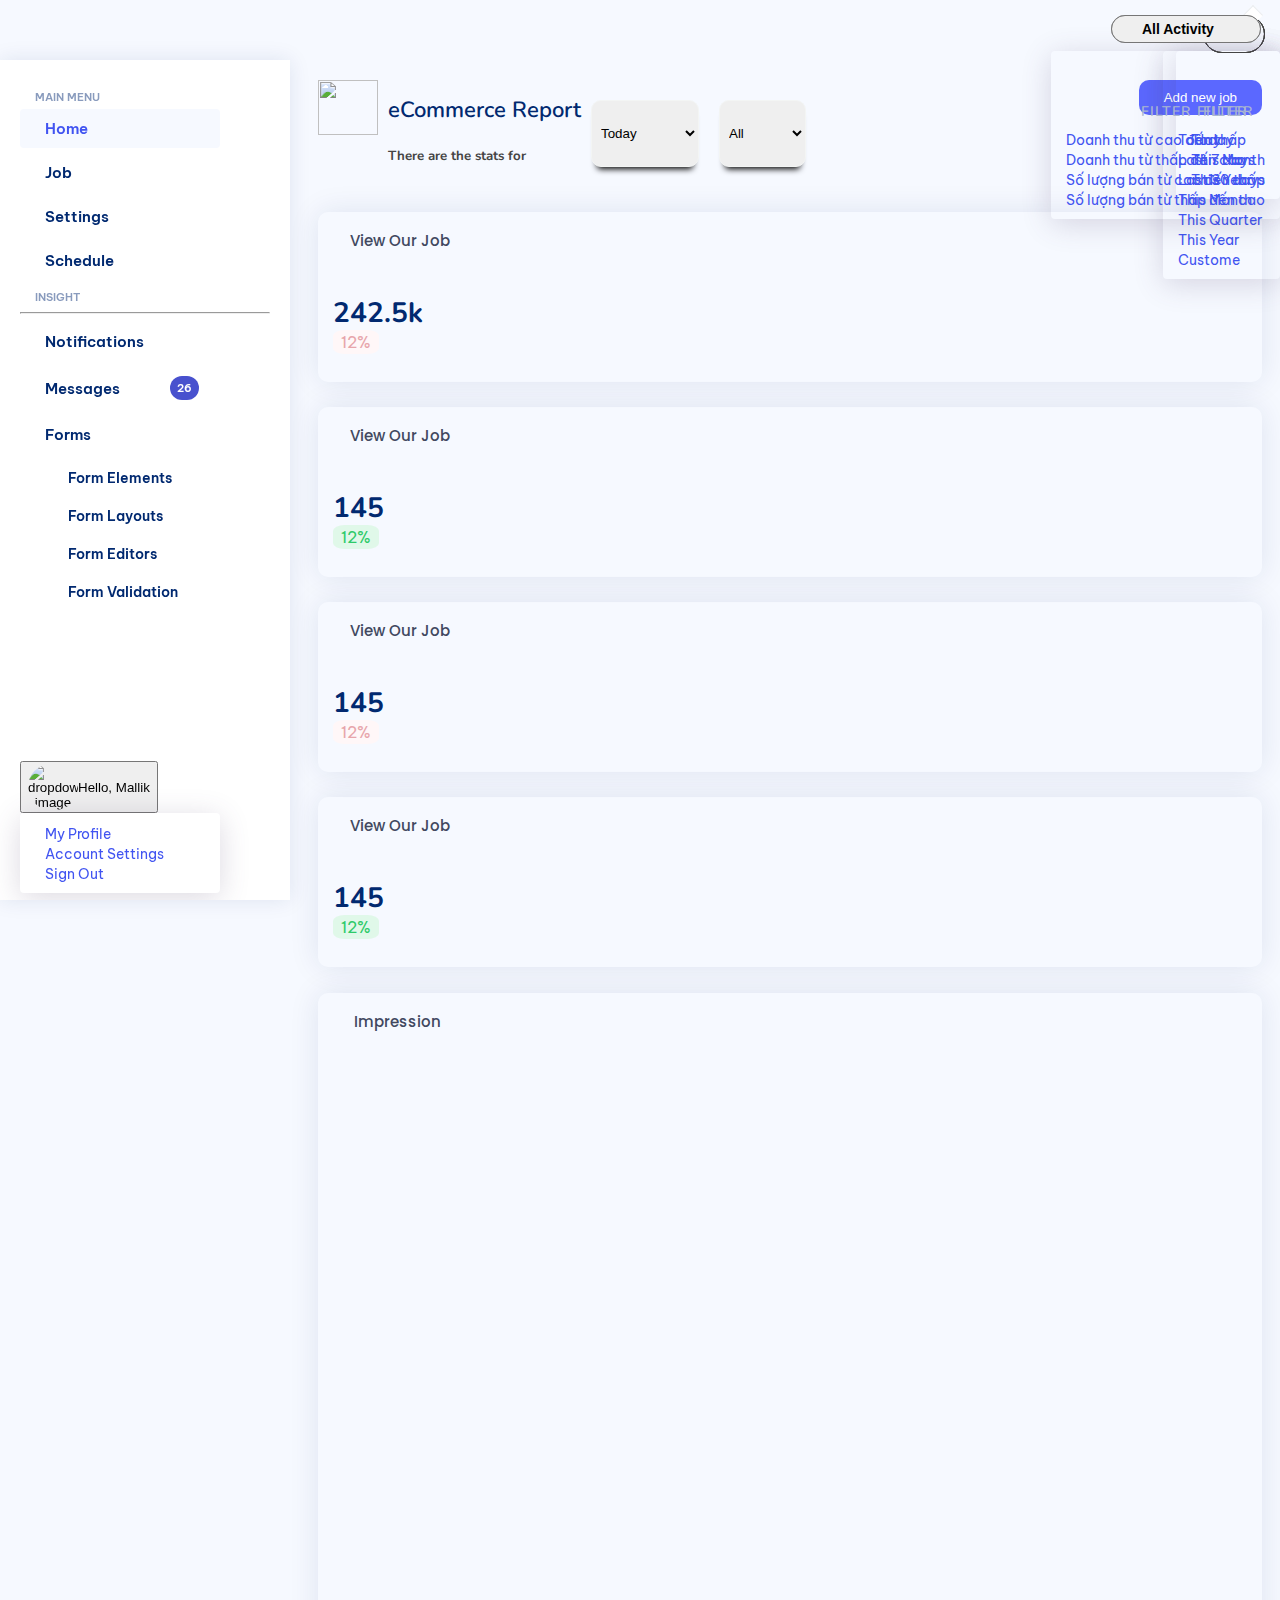
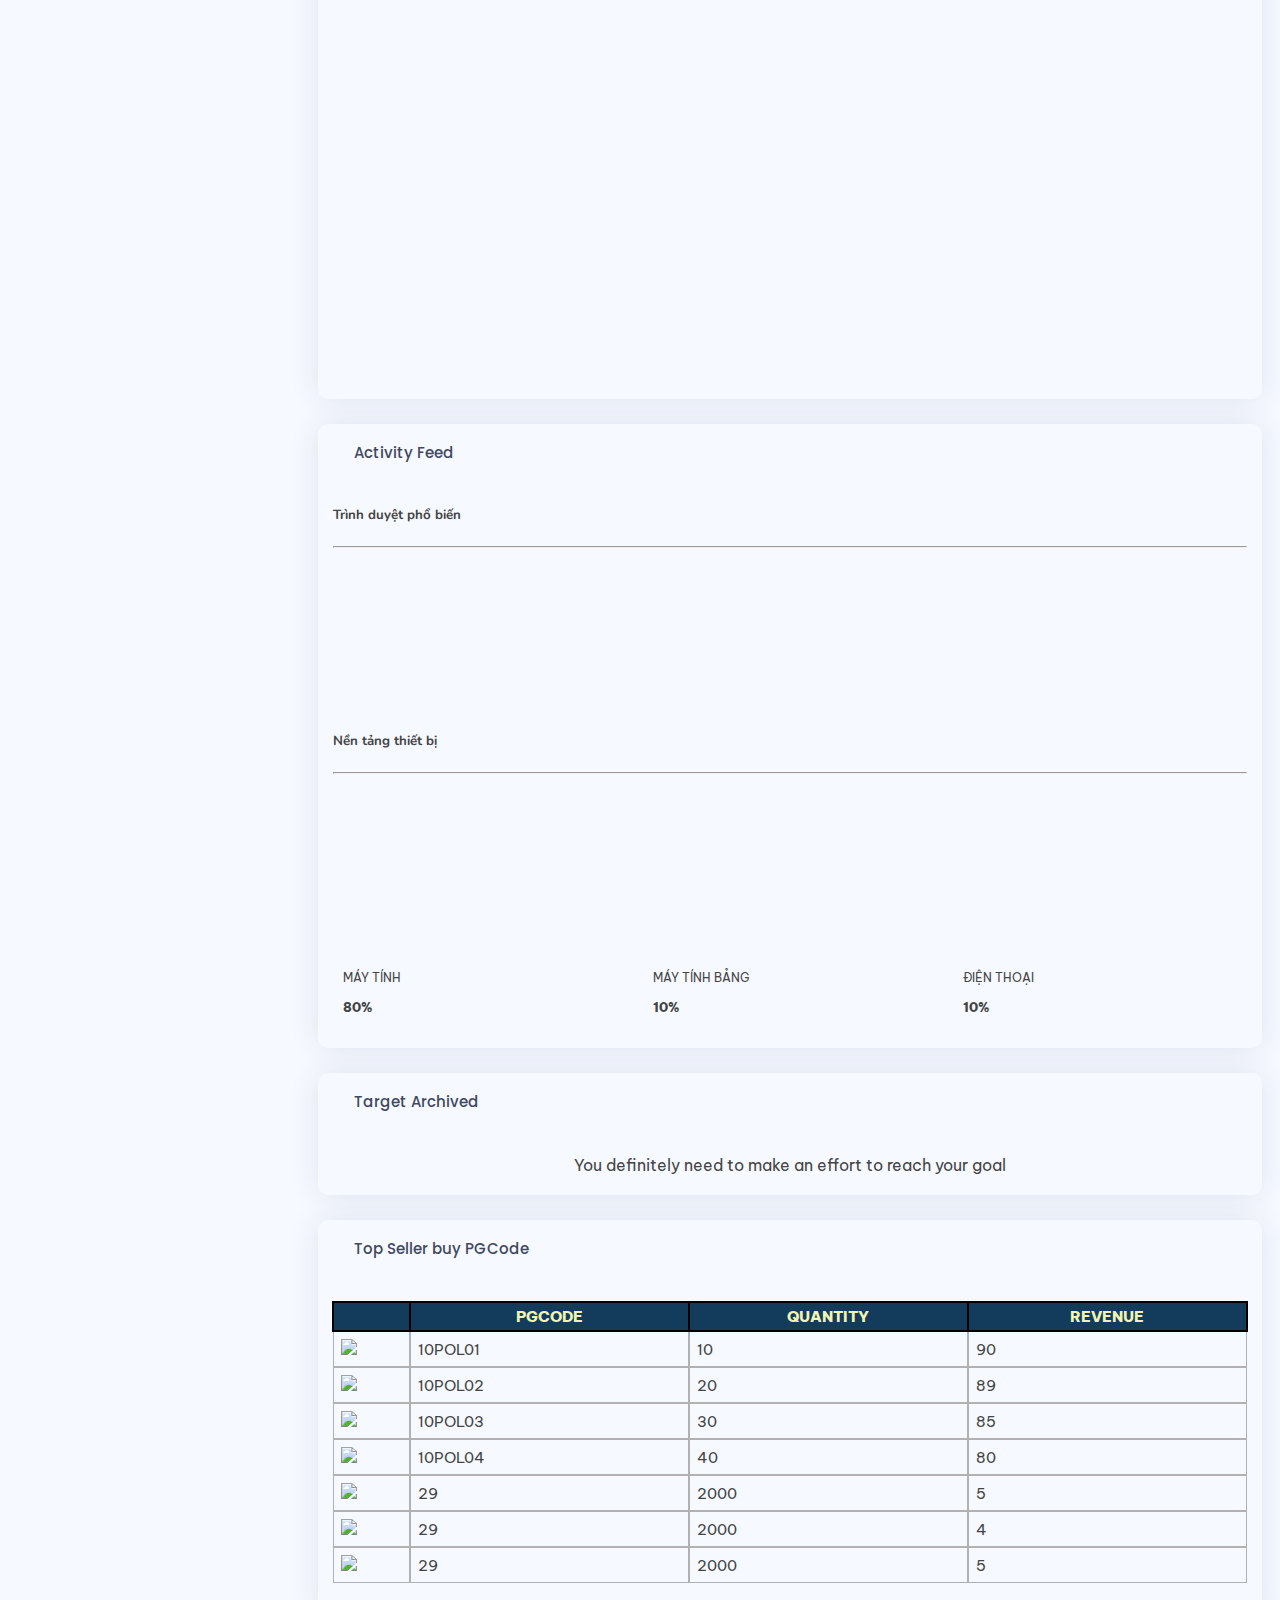
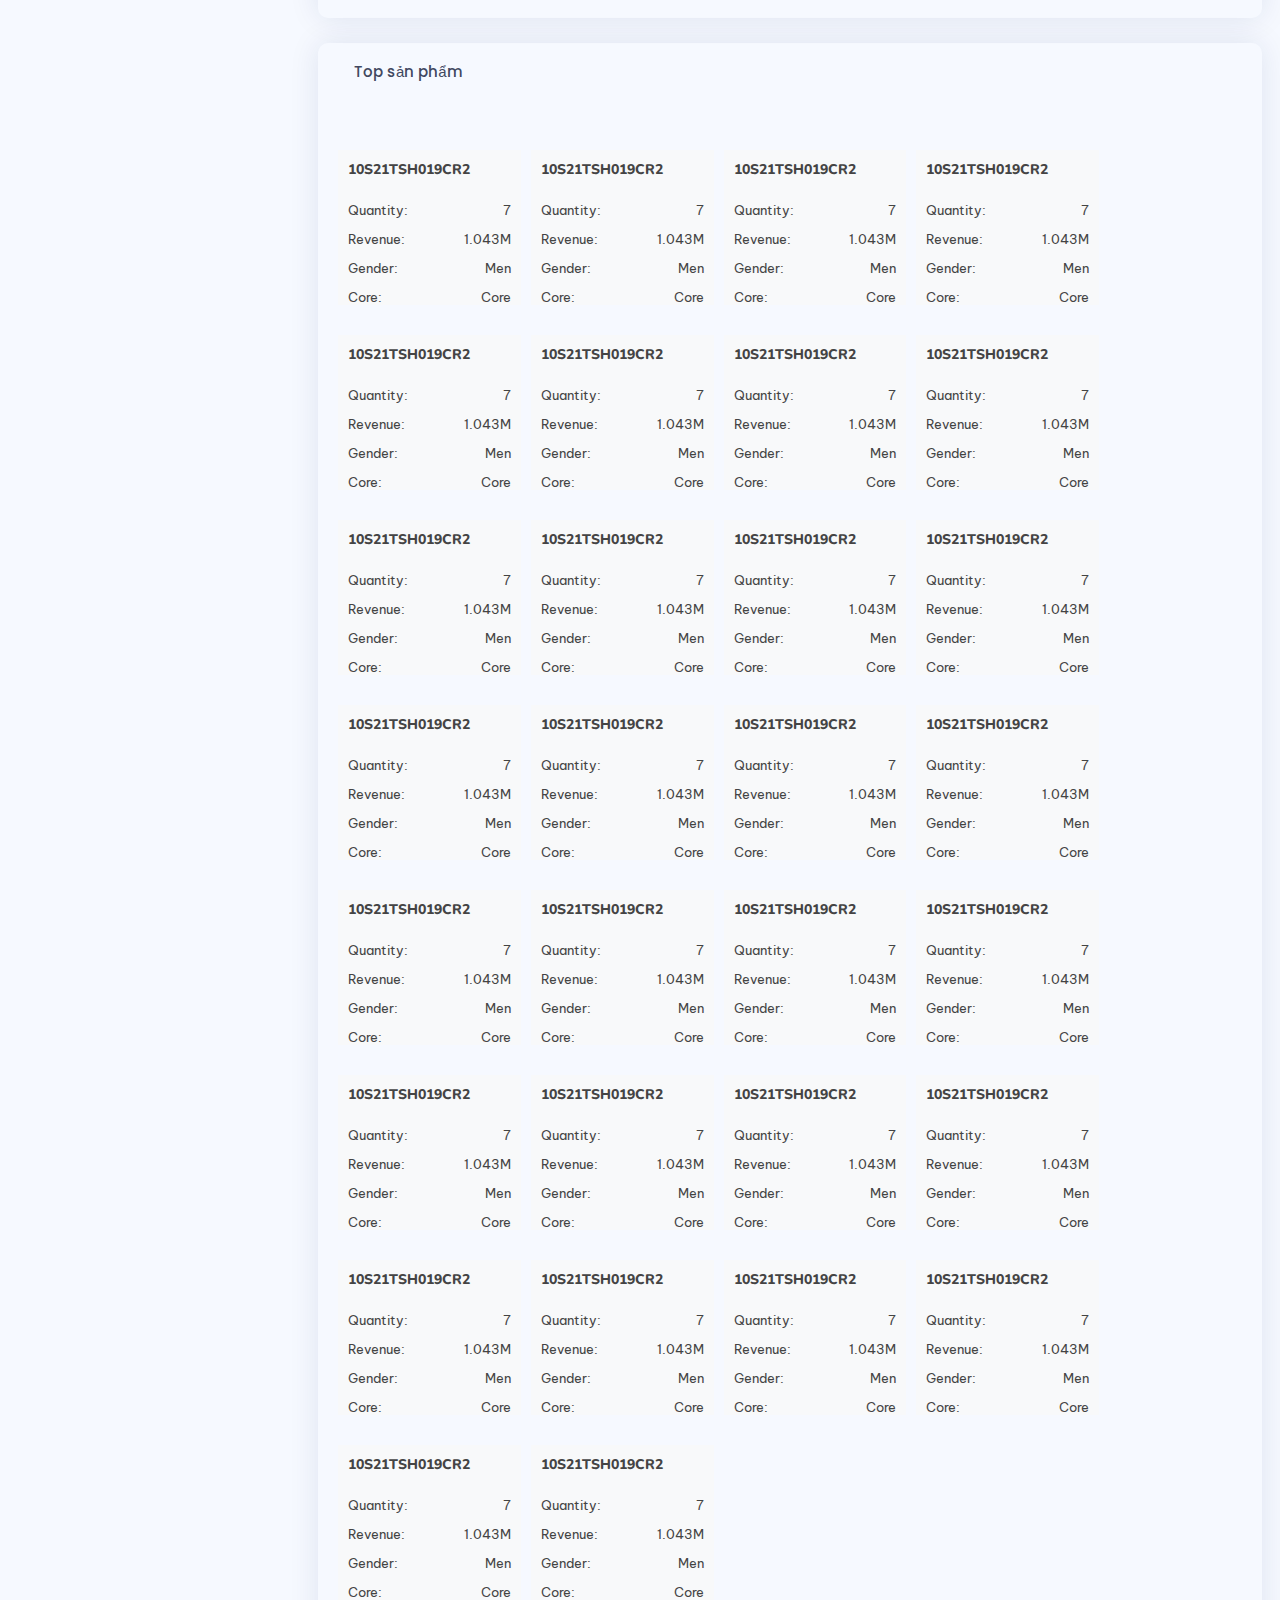
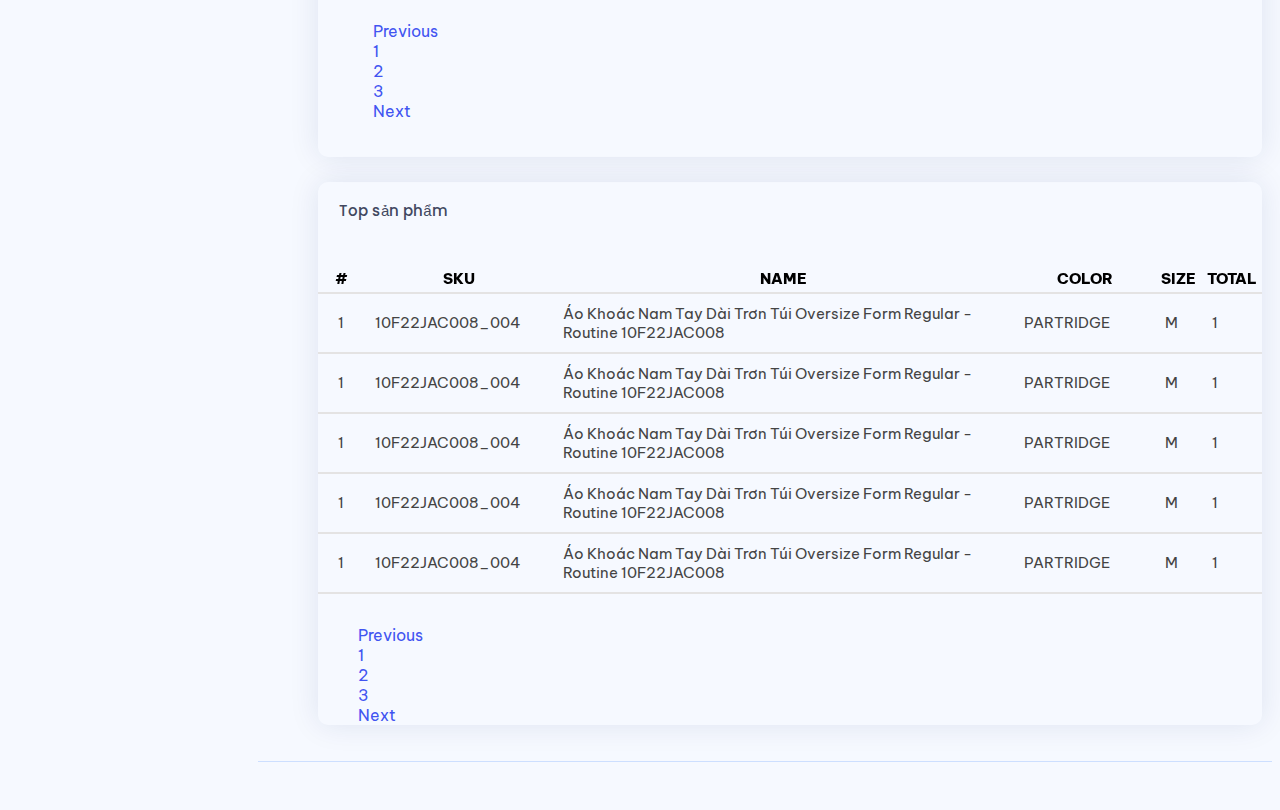
==== commit 4d2047f6: "routine2" ====
--- a/index.html
+++ b/index.html
@@ -119,9 +119,12 @@
                               <span class="caret">Hello, Mallik</span>
                          </button>
                          <ul class="dropdown-menu">
-                              <li><a class="dropdown-item" href="#">Action</a></li>
-                              <li><a class="dropdown-item" href="#">Another action</a></li>
-                              <li><a class="dropdown-item" href="#">Something else here</a></li>
+                              <li><a class="dropdown-item" href="#"><i class="bi bi-person"></i> <span>My Profile</span>
+                                   </a></li>
+                              <li><a class="dropdown-item" href="#"><i class="bi bi-gear"></i> <span>Account
+                                             Settings</span></a></li>
+                              <li><a class="dropdown-item" href="#"><i class="bi bi-box-arrow-right"></i> <span>Sign
+                                             Out</span> </a></li>
                          </ul>
                     </div>
                </li>
@@ -131,11 +134,11 @@
 
      <main id="main" class="main">
           <div class="icon-bar">
-               <a href="#" class="facebook"><i class="fa-brands fa-google"></i></a>
-               <a href="#" class="twitter"><i class="fa-brands fa-twitter"></i></a>
-               <a href="#" class="google"><i class="fa fa-google"></i></a>
-               <a href="#" class="linkedin"><i class="fa fa-linkedin"></i></a>
-               <a href="#" class="youtube"><i class="fa fa-youtube"></i></a>
+               <a href="#" class="facebook"><i class="fa-brands fa-facebook fa-beat" style="color: #fff;"></i></a>
+               <a href="#" class="twitter"><i class="fa-brands fa-twitter fa-beat" style="color: #ffffff;"></i></a>
+               <a href="#" class="google"><i class="fa-brands fa-google fa-beat" style="color: #fff;"></i></a>
+               <a href="#" class="youtube"><i class="fa-brands fa-square-youtube fa-beat"
+                         style="color: #ff0000;"></i></a>
           </div>
           <div class="pagetitle">
                <div class="pagetitle-logo">
@@ -528,73 +531,613 @@
                                                             <img src="img/Rectangle 39.png" alt="">
                                                             <div class="product-text">
                                                                  <h5>10S21TSH019CR2</h5>
-                                                                 <p>Quantity: 7</p>
-                                                                 <p>Revenue: 1.043M</p>
-                                                                 <p>Gender: Men</p>
-                                                                 <p>Core: Core</p>
-                                                            </div>
-                                                       </div>
-                                                       <div class="product-item">
-                                                            <img src="img/Rectangle 40.png" alt="">
-                                                            <div class="product-text">
-                                                                 <h5>10S21TSH019CR2</h5>
-                                                                 <p>Quantity: 7</p>
-                                                                 <p>Revenue: 1.043M</p>
-                                                                 <p>Gender: Men</p>
-                                                                 <p>Core: Core</p>
-                                                            </div>
-                                                       </div>
-                                                       <div class="product-item">
-                                                            <img src="img/Rectangle 40.png" alt="">
-                                                            <div class="product-text">
-                                                                 <h5>10S21TSH019CR2</h5>
-                                                                 <p>Quantity: 7</p>
-                                                                 <p>Revenue: 1.043M</p>
-                                                                 <p>Gender: Men</p>
-                                                                 <p>Core: Core</p>
-                                                            </div>
-                                                       </div>
-                                                       <div class="product-item">
-                                                            <img src="img/Rectangle 40.png" alt="">
-                                                            <div class="product-text">
-                                                                 <h5>10S21TSH019CR2</h5>
-                                                                 <p>Quantity: 7</p>
-                                                                 <p>Revenue: 1.043M</p>
-                                                                 <p>Gender: Men</p>
-                                                                 <p>Core: Core</p>
-                                                            </div>
-                                                       </div>
-                                                       <div class="product-item">
-                                                            <img src="img/Rectangle 40.png" alt="">
-                                                            <div class="product-text">
-                                                                 <h5>10S21TSH019CR2</h5>
-                                                                 <p>Quantity: 7</p>
-                                                                 <p>Revenue: 1.043M</p>
-                                                                 <p>Gender: Men</p>
-                                                                 <p>Core: Core</p>
-                                                            </div>
-                                                       </div>
-
-                                                       <div class="product-item">
-                                                            <img src="img/Rectangle 40.png" alt="">
-                                                            <div class="product-text">
-                                                                 <h5>10S21TSH019CR2</h5>
-                                                                 <p>Quantity: 7</p>
-                                                                 <p>Revenue: 1.043M</p>
-                                                                 <p>Gender: Men</p>
-                                                                 <p>Core: Core</p>
+                                                                 <div class="product-row">
+                                                                      <div class="product-col-1">
+                                                                           <p>Quantity:</p>
+                                                                           <p>Revenue:</p>
+                                                                           <p>Gender: </p>
+                                                                           <p>Core:</p>
+                                                                      </div>
+                                                                      <div class="product-col-2">
+                                                                           <p>7</p>
+                                                                           <p>1.043M</p>
+                                                                           <p>Men</p>
+                                                                           <p>Core</p>
+                                                                      </div>
+                                                                 </div>
+                                                            </div>
+                                                       </div>
+                                                       <div class="product-item">
+                                                            <img src="img/Rectangle 40.png" alt="">
+                                                            <div class="product-text">
+                                                                 <h5>10S21TSH019CR2</h5>
+                                                                 <div class="product-row">
+                                                                      <div class="product-col-1">
+                                                                           <p>Quantity:</p>
+                                                                           <p>Revenue:</p>
+                                                                           <p>Gender: </p>
+                                                                           <p>Core:</p>
+                                                                      </div>
+                                                                      <div class="product-col-2">
+                                                                           <p>7</p>
+                                                                           <p>1.043M</p>
+                                                                           <p>Men</p>
+                                                                           <p>Core</p>
+                                                                      </div>
+                                                                 </div>
+                                                            </div>
+                                                       </div>
+                                                       <div class="product-item">
+                                                            <img src="img/Rectangle 40.png" alt="">
+                                                            <div class="product-text">
+                                                                 <h5>10S21TSH019CR2</h5>
+                                                                 <div class="product-row">
+                                                                      <div class="product-col-1">
+                                                                           <p>Quantity:</p>
+                                                                           <p>Revenue:</p>
+                                                                           <p>Gender: </p>
+                                                                           <p>Core:</p>
+                                                                      </div>
+                                                                      <div class="product-col-2">
+                                                                           <p>7</p>
+                                                                           <p>1.043M</p>
+                                                                           <p>Men</p>
+                                                                           <p>Core</p>
+                                                                      </div>
+                                                                 </div>
+                                                            </div>
+                                                       </div>
+                                                       <div class="product-item">
+                                                            <img src="img/Rectangle 40.png" alt="">
+                                                            <div class="product-text">
+                                                                 <h5>10S21TSH019CR2</h5>
+                                                                 <div class="product-row">
+                                                                      <div class="product-col-1">
+                                                                           <p>Quantity:</p>
+                                                                           <p>Revenue:</p>
+                                                                           <p>Gender: </p>
+                                                                           <p>Core:</p>
+                                                                      </div>
+                                                                      <div class="product-col-2">
+                                                                           <p>7</p>
+                                                                           <p>1.043M</p>
+                                                                           <p>Men</p>
+                                                                           <p>Core</p>
+                                                                      </div>
+                                                                 </div>
+                                                            </div>
+                                                       </div>
+                                                       <div class="product-item">
+                                                            <img src="img/Rectangle 40.png" alt="">
+                                                            <div class="product-text">
+                                                                 <h5>10S21TSH019CR2</h5>
+                                                                 <div class="product-row">
+                                                                      <div class="product-col-1">
+                                                                           <p>Quantity:</p>
+                                                                           <p>Revenue:</p>
+                                                                           <p>Gender: </p>
+                                                                           <p>Core:</p>
+                                                                      </div>
+                                                                      <div class="product-col-2">
+                                                                           <p>7</p>
+                                                                           <p>1.043M</p>
+                                                                           <p>Men</p>
+                                                                           <p>Core</p>
+                                                                      </div>
+                                                                 </div>
+                                                            </div>
+                                                       </div>
+                                                       <div class="product-item">
+                                                            <img src="img/Rectangle 40.png" alt="">
+                                                            <div class="product-text">
+                                                                 <h5>10S21TSH019CR2</h5>
+                                                                 <div class="product-row">
+                                                                      <div class="product-col-1">
+                                                                           <p>Quantity:</p>
+                                                                           <p>Revenue:</p>
+                                                                           <p>Gender: </p>
+                                                                           <p>Core:</p>
+                                                                      </div>
+                                                                      <div class="product-col-2">
+                                                                           <p>7</p>
+                                                                           <p>1.043M</p>
+                                                                           <p>Men</p>
+                                                                           <p>Core</p>
+                                                                      </div>
+                                                                 </div>
+                                                            </div>
+                                                       </div>
+                                                       <div class="product-item">
+                                                            <img src="img/Rectangle 40.png" alt="">
+                                                            <div class="product-text">
+                                                                 <h5>10S21TSH019CR2</h5>
+                                                                 <div class="product-row">
+                                                                      <div class="product-col-1">
+                                                                           <p>Quantity:</p>
+                                                                           <p>Revenue:</p>
+                                                                           <p>Gender: </p>
+                                                                           <p>Core:</p>
+                                                                      </div>
+                                                                      <div class="product-col-2">
+                                                                           <p>7</p>
+                                                                           <p>1.043M</p>
+                                                                           <p>Men</p>
+                                                                           <p>Core</p>
+                                                                      </div>
+                                                                 </div>
+                                                            </div>
+                                                       </div>
+                                                       <div class="product-item">
+                                                            <img src="img/Rectangle 40.png" alt="">
+                                                            <div class="product-text">
+                                                                 <h5>10S21TSH019CR2</h5>
+                                                                 <div class="product-row">
+                                                                      <div class="product-col-1">
+                                                                           <p>Quantity:</p>
+                                                                           <p>Revenue:</p>
+                                                                           <p>Gender: </p>
+                                                                           <p>Core:</p>
+                                                                      </div>
+                                                                      <div class="product-col-2">
+                                                                           <p>7</p>
+                                                                           <p>1.043M</p>
+                                                                           <p>Men</p>
+                                                                           <p>Core</p>
+                                                                      </div>
+                                                                 </div>
+                                                            </div>
+                                                       </div>
+                                                       <div class="product-item">
+                                                            <img src="img/Rectangle 40.png" alt="">
+                                                            <div class="product-text">
+                                                                 <h5>10S21TSH019CR2</h5>
+                                                                 <div class="product-row">
+                                                                      <div class="product-col-1">
+                                                                           <p>Quantity:</p>
+                                                                           <p>Revenue:</p>
+                                                                           <p>Gender: </p>
+                                                                           <p>Core:</p>
+                                                                      </div>
+                                                                      <div class="product-col-2">
+                                                                           <p>7</p>
+                                                                           <p>1.043M</p>
+                                                                           <p>Men</p>
+                                                                           <p>Core</p>
+                                                                      </div>
+                                                                 </div>
+                                                            </div>
+                                                       </div>
+                                                       <div class="product-item">
+                                                            <img src="img/Rectangle 40.png" alt="">
+                                                            <div class="product-text">
+                                                                 <h5>10S21TSH019CR2</h5>
+                                                                 <div class="product-row">
+                                                                      <div class="product-col-1">
+                                                                           <p>Quantity:</p>
+                                                                           <p>Revenue:</p>
+                                                                           <p>Gender: </p>
+                                                                           <p>Core:</p>
+                                                                      </div>
+                                                                      <div class="product-col-2">
+                                                                           <p>7</p>
+                                                                           <p>1.043M</p>
+                                                                           <p>Men</p>
+                                                                           <p>Core</p>
+                                                                      </div>
+                                                                 </div>
+                                                            </div>
+                                                       </div>
+                                                       <div class="product-item">
+                                                            <img src="img/Rectangle 40.png" alt="">
+                                                            <div class="product-text">
+                                                                 <h5>10S21TSH019CR2</h5>
+                                                                 <div class="product-row">
+                                                                      <div class="product-col-1">
+                                                                           <p>Quantity:</p>
+                                                                           <p>Revenue:</p>
+                                                                           <p>Gender: </p>
+                                                                           <p>Core:</p>
+                                                                      </div>
+                                                                      <div class="product-col-2">
+                                                                           <p>7</p>
+                                                                           <p>1.043M</p>
+                                                                           <p>Men</p>
+                                                                           <p>Core</p>
+                                                                      </div>
+                                                                 </div>
+                                                            </div>
+                                                       </div>
+                                                       <div class="product-item">
+                                                            <img src="img/Rectangle 40.png" alt="">
+                                                            <div class="product-text">
+                                                                 <h5>10S21TSH019CR2</h5>
+                                                                 <div class="product-row">
+                                                                      <div class="product-col-1">
+                                                                           <p>Quantity:</p>
+                                                                           <p>Revenue:</p>
+                                                                           <p>Gender: </p>
+                                                                           <p>Core:</p>
+                                                                      </div>
+                                                                      <div class="product-col-2">
+                                                                           <p>7</p>
+                                                                           <p>1.043M</p>
+                                                                           <p>Men</p>
+                                                                           <p>Core</p>
+                                                                      </div>
+                                                                 </div>
+                                                            </div>
+                                                       </div>
+                                                       <div class="product-item">
+                                                            <img src="img/Rectangle 40.png" alt="">
+                                                            <div class="product-text">
+                                                                 <h5>10S21TSH019CR2</h5>
+                                                                 <div class="product-row">
+                                                                      <div class="product-col-1">
+                                                                           <p>Quantity:</p>
+                                                                           <p>Revenue:</p>
+                                                                           <p>Gender: </p>
+                                                                           <p>Core:</p>
+                                                                      </div>
+                                                                      <div class="product-col-2">
+                                                                           <p>7</p>
+                                                                           <p>1.043M</p>
+                                                                           <p>Men</p>
+                                                                           <p>Core</p>
+                                                                      </div>
+                                                                 </div>
+                                                            </div>
+                                                       </div>
+                                                       <div class="product-item">
+                                                            <img src="img/Rectangle 40.png" alt="">
+                                                            <div class="product-text">
+                                                                 <h5>10S21TSH019CR2</h5>
+                                                                 <div class="product-row">
+                                                                      <div class="product-col-1">
+                                                                           <p>Quantity:</p>
+                                                                           <p>Revenue:</p>
+                                                                           <p>Gender: </p>
+                                                                           <p>Core:</p>
+                                                                      </div>
+                                                                      <div class="product-col-2">
+                                                                           <p>7</p>
+                                                                           <p>1.043M</p>
+                                                                           <p>Men</p>
+                                                                           <p>Core</p>
+                                                                      </div>
+                                                                 </div>
+                                                            </div>
+                                                       </div>
+                                                       <div class="product-item">
+                                                            <img src="img/Rectangle 40.png" alt="">
+                                                            <div class="product-text">
+                                                                 <h5>10S21TSH019CR2</h5>
+                                                                 <div class="product-row">
+                                                                      <div class="product-col-1">
+                                                                           <p>Quantity:</p>
+                                                                           <p>Revenue:</p>
+                                                                           <p>Gender: </p>
+                                                                           <p>Core:</p>
+                                                                      </div>
+                                                                      <div class="product-col-2">
+                                                                           <p>7</p>
+                                                                           <p>1.043M</p>
+                                                                           <p>Men</p>
+                                                                           <p>Core</p>
+                                                                      </div>
+                                                                 </div>
+                                                            </div>
+                                                       </div>
+                                                       <div class="product-item">
+                                                            <img src="img/Rectangle 40.png" alt="">
+                                                            <div class="product-text">
+                                                                 <h5>10S21TSH019CR2</h5>
+                                                                 <div class="product-row">
+                                                                      <div class="product-col-1">
+                                                                           <p>Quantity:</p>
+                                                                           <p>Revenue:</p>
+                                                                           <p>Gender: </p>
+                                                                           <p>Core:</p>
+                                                                      </div>
+                                                                      <div class="product-col-2">
+                                                                           <p>7</p>
+                                                                           <p>1.043M</p>
+                                                                           <p>Men</p>
+                                                                           <p>Core</p>
+                                                                      </div>
+                                                                 </div>
+                                                            </div>
+                                                       </div>
+                                                       <div class="product-item">
+                                                            <img src="img/Rectangle 40.png" alt="">
+                                                            <div class="product-text">
+                                                                 <h5>10S21TSH019CR2</h5>
+                                                                 <div class="product-row">
+                                                                      <div class="product-col-1">
+                                                                           <p>Quantity:</p>
+                                                                           <p>Revenue:</p>
+                                                                           <p>Gender: </p>
+                                                                           <p>Core:</p>
+                                                                      </div>
+                                                                      <div class="product-col-2">
+                                                                           <p>7</p>
+                                                                           <p>1.043M</p>
+                                                                           <p>Men</p>
+                                                                           <p>Core</p>
+                                                                      </div>
+                                                                 </div>
+                                                            </div>
+                                                       </div>
+                                                       <div class="product-item">
+                                                            <img src="img/Rectangle 40.png" alt="">
+                                                            <div class="product-text">
+                                                                 <h5>10S21TSH019CR2</h5>
+                                                                 <div class="product-row">
+                                                                      <div class="product-col-1">
+                                                                           <p>Quantity:</p>
+                                                                           <p>Revenue:</p>
+                                                                           <p>Gender: </p>
+                                                                           <p>Core:</p>
+                                                                      </div>
+                                                                      <div class="product-col-2">
+                                                                           <p>7</p>
+                                                                           <p>1.043M</p>
+                                                                           <p>Men</p>
+                                                                           <p>Core</p>
+                                                                      </div>
+                                                                 </div>
+                                                            </div>
+                                                       </div>
+                                                       <div class="product-item">
+                                                            <img src="img/Rectangle 40.png" alt="">
+                                                            <div class="product-text">
+                                                                 <h5>10S21TSH019CR2</h5>
+                                                                 <div class="product-row">
+                                                                      <div class="product-col-1">
+                                                                           <p>Quantity:</p>
+                                                                           <p>Revenue:</p>
+                                                                           <p>Gender: </p>
+                                                                           <p>Core:</p>
+                                                                      </div>
+                                                                      <div class="product-col-2">
+                                                                           <p>7</p>
+                                                                           <p>1.043M</p>
+                                                                           <p>Men</p>
+                                                                           <p>Core</p>
+                                                                      </div>
+                                                                 </div>
+                                                            </div>
+                                                       </div>
+                                                       <div class="product-item">
+                                                            <img src="img/Rectangle 40.png" alt="">
+                                                            <div class="product-text">
+                                                                 <h5>10S21TSH019CR2</h5>
+                                                                 <div class="product-row">
+                                                                      <div class="product-col-1">
+                                                                           <p>Quantity:</p>
+                                                                           <p>Revenue:</p>
+                                                                           <p>Gender: </p>
+                                                                           <p>Core:</p>
+                                                                      </div>
+                                                                      <div class="product-col-2">
+                                                                           <p>7</p>
+                                                                           <p>1.043M</p>
+                                                                           <p>Men</p>
+                                                                           <p>Core</p>
+                                                                      </div>
+                                                                 </div>
+                                                            </div>
+                                                       </div>
+                                                       <div class="product-item">
+                                                            <img src="img/Rectangle 40.png" alt="">
+                                                            <div class="product-text">
+                                                                 <h5>10S21TSH019CR2</h5>
+                                                                 <div class="product-row">
+                                                                      <div class="product-col-1">
+                                                                           <p>Quantity:</p>
+                                                                           <p>Revenue:</p>
+                                                                           <p>Gender: </p>
+                                                                           <p>Core:</p>
+                                                                      </div>
+                                                                      <div class="product-col-2">
+                                                                           <p>7</p>
+                                                                           <p>1.043M</p>
+                                                                           <p>Men</p>
+                                                                           <p>Core</p>
+                                                                      </div>
+                                                                 </div>
+                                                            </div>
+                                                       </div>
+                                                       <div class="product-item">
+                                                            <img src="img/Rectangle 40.png" alt="">
+                                                            <div class="product-text">
+                                                                 <h5>10S21TSH019CR2</h5>
+                                                                 <div class="product-row">
+                                                                      <div class="product-col-1">
+                                                                           <p>Quantity:</p>
+                                                                           <p>Revenue:</p>
+                                                                           <p>Gender: </p>
+                                                                           <p>Core:</p>
+                                                                      </div>
+                                                                      <div class="product-col-2">
+                                                                           <p>7</p>
+                                                                           <p>1.043M</p>
+                                                                           <p>Men</p>
+                                                                           <p>Core</p>
+                                                                      </div>
+                                                                 </div>
+                                                            </div>
+                                                       </div>
+                                                       <div class="product-item">
+                                                            <img src="img/Rectangle 40.png" alt="">
+                                                            <div class="product-text">
+                                                                 <h5>10S21TSH019CR2</h5>
+                                                                 <div class="product-row">
+                                                                      <div class="product-col-1">
+                                                                           <p>Quantity:</p>
+                                                                           <p>Revenue:</p>
+                                                                           <p>Gender: </p>
+                                                                           <p>Core:</p>
+                                                                      </div>
+                                                                      <div class="product-col-2">
+                                                                           <p>7</p>
+                                                                           <p>1.043M</p>
+                                                                           <p>Men</p>
+                                                                           <p>Core</p>
+                                                                      </div>
+                                                                 </div>
+                                                            </div>
+                                                       </div>
+                                                       <div class="product-item">
+                                                            <img src="img/Rectangle 40.png" alt="">
+                                                            <div class="product-text">
+                                                                 <h5>10S21TSH019CR2</h5>
+                                                                 <div class="product-row">
+                                                                      <div class="product-col-1">
+                                                                           <p>Quantity:</p>
+                                                                           <p>Revenue:</p>
+                                                                           <p>Gender: </p>
+                                                                           <p>Core:</p>
+                                                                      </div>
+                                                                      <div class="product-col-2">
+                                                                           <p>7</p>
+                                                                           <p>1.043M</p>
+                                                                           <p>Men</p>
+                                                                           <p>Core</p>
+                                                                      </div>
+                                                                 </div>
+                                                            </div>
+                                                       </div>
+                                                       <div class="product-item">
+                                                            <img src="img/Rectangle 40.png" alt="">
+                                                            <div class="product-text">
+                                                                 <h5>10S21TSH019CR2</h5>
+                                                                 <div class="product-row">
+                                                                      <div class="product-col-1">
+                                                                           <p>Quantity:</p>
+                                                                           <p>Revenue:</p>
+                                                                           <p>Gender: </p>
+                                                                           <p>Core:</p>
+                                                                      </div>
+                                                                      <div class="product-col-2">
+                                                                           <p>7</p>
+                                                                           <p>1.043M</p>
+                                                                           <p>Men</p>
+                                                                           <p>Core</p>
+                                                                      </div>
+                                                                 </div>
+                                                            </div>
+                                                       </div>
+                                                       <div class="product-item">
+                                                            <img src="img/Rectangle 40.png" alt="">
+                                                            <div class="product-text">
+                                                                 <h5>10S21TSH019CR2</h5>
+                                                                 <div class="product-row">
+                                                                      <div class="product-col-1">
+                                                                           <p>Quantity:</p>
+                                                                           <p>Revenue:</p>
+                                                                           <p>Gender: </p>
+                                                                           <p>Core:</p>
+                                                                      </div>
+                                                                      <div class="product-col-2">
+                                                                           <p>7</p>
+                                                                           <p>1.043M</p>
+                                                                           <p>Men</p>
+                                                                           <p>Core</p>
+                                                                      </div>
+                                                                 </div>
+                                                            </div>
+                                                       </div>
+                                                       <div class="product-item">
+                                                            <img src="img/Rectangle 40.png" alt="">
+                                                            <div class="product-text">
+                                                                 <h5>10S21TSH019CR2</h5>
+                                                                 <div class="product-row">
+                                                                      <div class="product-col-1">
+                                                                           <p>Quantity:</p>
+                                                                           <p>Revenue:</p>
+                                                                           <p>Gender: </p>
+                                                                           <p>Core:</p>
+                                                                      </div>
+                                                                      <div class="product-col-2">
+                                                                           <p>7</p>
+                                                                           <p>1.043M</p>
+                                                                           <p>Men</p>
+                                                                           <p>Core</p>
+                                                                      </div>
+                                                                 </div>
+                                                            </div>
+                                                       </div>
+                                                       <div class="product-item">
+                                                            <img src="img/Rectangle 40.png" alt="">
+                                                            <div class="product-text">
+                                                                 <h5>10S21TSH019CR2</h5>
+                                                                 <div class="product-row">
+                                                                      <div class="product-col-1">
+                                                                           <p>Quantity:</p>
+                                                                           <p>Revenue:</p>
+                                                                           <p>Gender: </p>
+                                                                           <p>Core:</p>
+                                                                      </div>
+                                                                      <div class="product-col-2">
+                                                                           <p>7</p>
+                                                                           <p>1.043M</p>
+                                                                           <p>Men</p>
+                                                                           <p>Core</p>
+                                                                      </div>
+                                                                 </div>
+                                                            </div>
+                                                       </div>
+                                                       <div class="product-item">
+                                                            <img src="img/Rectangle 40.png" alt="">
+                                                            <div class="product-text">
+                                                                 <h5>10S21TSH019CR2</h5>
+                                                                 <div class="product-row">
+                                                                      <div class="product-col-1">
+                                                                           <p>Quantity:</p>
+                                                                           <p>Revenue:</p>
+                                                                           <p>Gender: </p>
+                                                                           <p>Core:</p>
+                                                                      </div>
+                                                                      <div class="product-col-2">
+                                                                           <p>7</p>
+                                                                           <p>1.043M</p>
+                                                                           <p>Men</p>
+                                                                           <p>Core</p>
+                                                                      </div>
+                                                                 </div>
+                                                            </div>
+                                                       </div>
+                                                       <div class="product-item">
+                                                            <img src="img/Rectangle 40.png" alt="">
+                                                            <div class="product-text">
+                                                                 <h5>10S21TSH019CR2</h5>
+                                                                 <div class="product-row">
+                                                                      <div class="product-col-1">
+                                                                           <p>Quantity:</p>
+                                                                           <p>Revenue:</p>
+                                                                           <p>Gender: </p>
+                                                                           <p>Core:</p>
+                                                                      </div>
+                                                                      <div class="product-col-2">
+                                                                           <p>7</p>
+                                                                           <p>1.043M</p>
+                                                                           <p>Men</p>
+                                                                           <p>Core</p>
+                                                                      </div>
+                                                                 </div>
                                                             </div>
                                                        </div>
 
 
                                                   </div>
                                                   <div class="product-popup">
-                                                       <span>&times;</span>
+
                                                        <div class="popup-image">
                                                             <div class="popup-product">
                                                                  <div class="popup_img">
                                                                       <img id=featured src="img/Rectangle 40.png">
                                                                       <div id="slide-wrapper">
+                                                                           <span>&times;</span>
                                                                            <img id="slideLeft" class="arrow"
                                                                                 src="img/arrow-left.png">
                                                                            <div id="slider">
@@ -685,23 +1228,23 @@
                                                                            </div>
                                                                            <div class="stat_scroll">
                                                                                 <div>
-                                                                                     <label>PGCode</label>
+                                                                                     <label>PGCode:</label>
                                                                                      <p>10PL</p>
                                                                                 </div>
                                                                                 <div>
-                                                                                     <label>Cate</label>
+                                                                                     <label>Cate:</label>
                                                                                      <p>1</p>
                                                                                 </div>
                                                                                 <div>
-                                                                                     <label>Cate</label>
+                                                                                     <label>Cate:</label>
                                                                                      <p>1</p>
                                                                                 </div>
                                                                                 <div>
-                                                                                     <label>Cate</label>
+                                                                                     <label>Cate:</label>
                                                                                      <p>1</p>
                                                                                 </div>
                                                                                 <div>
-                                                                                     <label>Cate</label>
+                                                                                     <label>Cate:</label>
                                                                                      <p>1</p>
                                                                                 </div>
                                                                            </div>
@@ -728,28 +1271,28 @@
                                                                                 <td>200</td>
                                                                            </tr>
                                                                            <tr>
-                                                                                <td>1</td>
+                                                                                <td>2</td>
                                                                                 <td>red</td>
                                                                                 <td>M</td>
                                                                                 <td>20</td>
                                                                                 <td>200</td>
                                                                            </tr>
                                                                            <tr>
-                                                                                <td>1</td>
+                                                                                <td>3</td>
                                                                                 <td>red</td>
                                                                                 <td>M</td>
                                                                                 <td>20</td>
                                                                                 <td>200</td>
                                                                            </tr>
                                                                            <tr>
-                                                                                <td>1</td>
+                                                                                <td>4</td>
                                                                                 <td>red</td>
                                                                                 <td>M</td>
                                                                                 <td>20</td>
                                                                                 <td>200</td>
                                                                            </tr>
                                                                            <tr>
-                                                                                <td>1</td>
+                                                                                <td>5</td>
                                                                                 <td>red</td>
                                                                                 <td>M</td>
                                                                                 <td>20</td>
@@ -809,7 +1352,15 @@
 
                                                        </tbody>
                                                   </table>
-                                             </div>
+
+                                             </div>
+                                             <ul class="pagination">
+                                                  <li class="page-item"><a class="page-link" href="#">Previous</a></li>
+                                                  <li class="page-item"><a class="page-link" href="#">1</a></li>
+                                                  <li class="page-item"><a class="page-link" href="#">2</a></li>
+                                                  <li class="page-item"><a class="page-link" href="#">3</a></li>
+                                                  <li class="page-item"><a class="page-link" href="#">Next</a></li>
+                                             </ul>
                                         </div>
                                    </div>
                               </div>
--- a/css/style.css
+++ b/css/style.css
@@ -110,7 +110,7 @@
   opacity: 0;
   right: 15px;
   bottom: 15px;
-  z-index: 99999;
+  z-index: 100;
   background: #4154f1;
   width: 40px;
   height: 40px;
@@ -254,7 +254,7 @@
 .card {
   margin-bottom: 15px;
   border: none;
-  border-radius: 20px;
+  border-radius: 10px;
   box-shadow: 0px 0 30px rgba(1, 41, 112, 0.1);
 }
 
@@ -267,8 +267,8 @@
 }
 
 .card-title {
-  padding: 20px 0 15px 0;
-  font-size: 18px;
+  padding: 17px;
+  font-size: 15px;
   font-weight: 500;
   color: #414860;
   font-family: "Poppins", sans-serif;
@@ -282,11 +282,9 @@
   font-weight: 400;
 }
 .card-body {
-  padding: 0 20px 20px 20px;
-}
-.card-body_2 .card-title {
-  padding: 20px;
-}
+  padding: 0 15px 20px 15px;
+}
+
 .card-img-overlay {
   background-color: rgba(255, 255, 255, 0.6);
 }
@@ -701,6 +699,7 @@
   padding: 0;
   margin: 0;
   list-style: none;
+  width: 200px;
 }
 .sidebar-nav li.nav-item:last-child {
   position: absolute;
@@ -709,6 +708,7 @@
 
 .sidebar-nav li.nav-item:last-child .dropdown-toggle {
   display: flex;
+  align-items: center;
 }
 
 .sidebar-nav li:last-child img {
@@ -826,25 +826,14 @@
   background: #dd4b39;
   color: white;
 }
-
-.linkedin {
-  background: #007bb5;
-  color: white;
-}
-
 .youtube {
-  background: #bb0000;
+  background: white;
   color: white;
 }
 
 .content {
   margin-left: 75px;
   font-size: 30px;
-}
-@media screen and (max-width: 768px) {
-  .icon-bar {
-    margin-left: -20px;
-  }
 }
 /*--------------------------------------------------------------
   # Dashboard
@@ -983,6 +972,14 @@
   font-size: 13px;
   font-weight: 800;
 }
+@media screen and (max-width: 768px) {
+  .icon-bar {
+    margin-left: -23px;
+  }
+  .mobileChart_Box .mobileChart_note {
+    padding: 0;
+  }
+}
 /* endchartjs */
 .text-chart {
   text-align: center;
@@ -1106,22 +1103,23 @@
 table th {
   position: sticky;
   top: 0px;
-  color: #000;
+  background-color: #133b5c;
+  color: rgb(241, 245, 179);
   font-weight: normal;
-  font-size: 14px;
-  /* outline: 0.7px solid black; */
+  font-size: 15px;
+  outline: 0.7px solid black;
+  border: 1.5px solid black;
   font-weight: 800;
   text-transform: uppercase;
 }
 table th,
 table td {
-  padding: 5px;
-  padding-top: 10px;
-  padding-bottom: 10px;
+  padding: 4px 5px;
 }
 table td {
   text-align: left;
   font-size: 15px;
+  border: 1px solid rgb(177, 177, 177);
   padding: 7px;
 }
 table th:first-child,
@@ -1372,20 +1370,32 @@
 }
 .product .product-item {
   width: 20%;
-  padding: 0 1%;
+  padding: 5px;
 }
 .product .product-item img {
   cursor: pointer;
   width: 100%;
 }
+.product .product-item .product-text {
+  background: #f8f9fa;
+}
 .product .product-item .product-text h5 {
-  padding: 5px;
-  font-size: 18px;
-  font-weight: 500;
+  font-size: 14px;
+  font-weight: 800;
+  padding: 10px;
+  margin: 0;
+}
+.product .product-item .product-text .product-row {
+  display: flex;
+  justify-content: space-between;
+  margin: 0 10px;
+}
+.product .product-item .product-text .product-row .product-col-2 p {
+  text-align: right;
 }
 .product .product-item .product-text p {
   margin-bottom: 0;
-  padding: 0 5px;
+  font-size: 13px;
 }
 
 .product-popup {
@@ -1400,13 +1410,14 @@
 }
 .product-popup span {
   position: absolute;
-  top: 0;
-  right: 30px;
-  font-size: 60px;
+  top: -28px;
+  right: 14px;
+  font-size: 57px;
   font-weight: bolder;
-  color: #fff;
+  color: #141414;
   cursor: pointer;
   z-index: 1000;
+  height: 61px;
 }
 .product-popup .popup-image {
   position: absolute;
@@ -1422,7 +1433,6 @@
 .product-popup .popup-image .popup-product {
   display: flex;
   list-style: none;
-  /* width: 52.25rem; */
   margin-bottom: 5px;
 }
 .product-popup .popup-image .popup-product .popup_img {
@@ -1430,8 +1440,9 @@
 }
 .product-popup .popup-image .popup-product .popup-text {
   width: 65%;
-  padding: 10px;
-}
+  padding: 5px 20px;
+}
+
 ul.popup_item {
   display: flex;
   padding-left: 0 !important;
@@ -1443,15 +1454,18 @@
 .popup-size,
 .popup-color {
   display: flex;
+  padding: 5px 0;
 }
 .popup-size h5,
 .popup-color h5 {
   width: 15%;
+  font-size: 15px;
 }
 .popup-size ul.option_size,
 .popup-color ul.option_color {
   width: 90%;
   padding-left: 0rem;
+  margin-bottom: 0rem;
 }
 
 .popup-size .option_size,
@@ -1467,6 +1481,8 @@
 .statistical {
   display: flex;
   width: 100%;
+  overflow: auto;
+  height: 150px;
 }
 .statistical .stat_detail,
 .statistical .stat_scroll {
@@ -1478,19 +1494,14 @@
 }
 .statistical .stat_detail div label,
 .statistical .stat_scroll div label {
-  width: 30%;
-}
-.statistical .stat_scroll {
-  height: 150px;
-  overflow: auto;
-}
-
+  width: 40%;
+}
 .popup-revenue {
   height: 200px;
   overflow-y: auto;
 }
 
-@media (max-width: 768px) {
+@media screen and (max-width: 768px) {
   .product-popup .popup-image .popup-product {
     display: block;
   }
@@ -1498,9 +1509,49 @@
   .product-popup .popup-image .popup-product .popup-text {
     width: 100%;
   }
-  /* .product-popup img {
-    width: 30%;
-  } */
+  .popup-size h5,
+  .popup-color h5 {
+    font-size: 10px;
+  }
+  #slide-wrapper {
+    min-height: 60px !important;
+  }
+  .statistical {
+    height: 78px;
+  }
+  .statistical .stat_detail div p,
+  .statistical .stat_scroll div p {
+    margin-bottom: 5px;
+  }
+  .statistical .stat_detail div label,
+  .statistical .stat_scroll div label,
+  .statistical .stat_detail div p,
+  .statistical .stat_scroll div p {
+    font-size: 11px;
+  }
+  #featured {
+    padding: 0 65px;
+  }
+  .popup-product .popup-text h2 {
+    margin-bottom: 0;
+    font-size: 14px;
+  }
+  .popup-revenue {
+    height: 120px;
+  }
+
+  .popup-revenue table th {  
+    font-size: 11px;
+  }
+  .popup-revenue table td {
+    font-size: 10px;
+  }
+  .product .product-item .product-text h5 {
+    font-size: 12px;
+  }
+  .product .product-item .product-text p {
+    font-size: 11px;
+  }
 }
 .column {
   padding: 10px;
@@ -1538,7 +1589,7 @@
   overflow-x: auto;
 }
 #slider::-webkit-scrollbar {
-  width: 1;
+  width: 1px;
   height: 5px;
 }
 #slider::-webkit-scrollbar-track {
@@ -1560,15 +1611,11 @@
   cursor: pointer;
   transition: 0.3s;
 }
-.arrow:hover {
-  opacity: 0.5;
-  width: 35px;
-  height: 35px;
-}
+
 @media screen and (max-width: 768px) {
   .product .product-item {
     width: 50% !important;
-    padding: 0 2%;
+    padding: 5px 2%;
   }
   .product-popup .popup-image {
     width: 100% !important;
@@ -1577,8 +1624,11 @@
     max-height: 50px;
   }
 }
+.table1 td {
+  padding: 10px;
+}
 .table1 th:nth-child(1),
-.table1 td:nth-child(1)  {
+.table1 td:nth-child(1) {
   width: 5%;
   text-align: center;
 }
@@ -1597,6 +1647,15 @@
 
 .table1 th:nth-child(6) {
   width: 15%;
+}
+.tb-sales th {
+  background: none;
+  color: #000;
+  border: none;
+  outline: none;
+}
+.table1 td {
+  border: none;
 }
 .table1 th,
 .table1 td {
@@ -1605,13 +1664,11 @@
 .table1 tr:hover td {
   background-color: #f8f9fa;
 }
-
 @media screen and (max-width: 768px) {
   .table1 {
     overflow-x: auto;
   }
 }
-
 /*--------------------------------------------------------------
   # Footer
   --------------------------------------------------------------*/
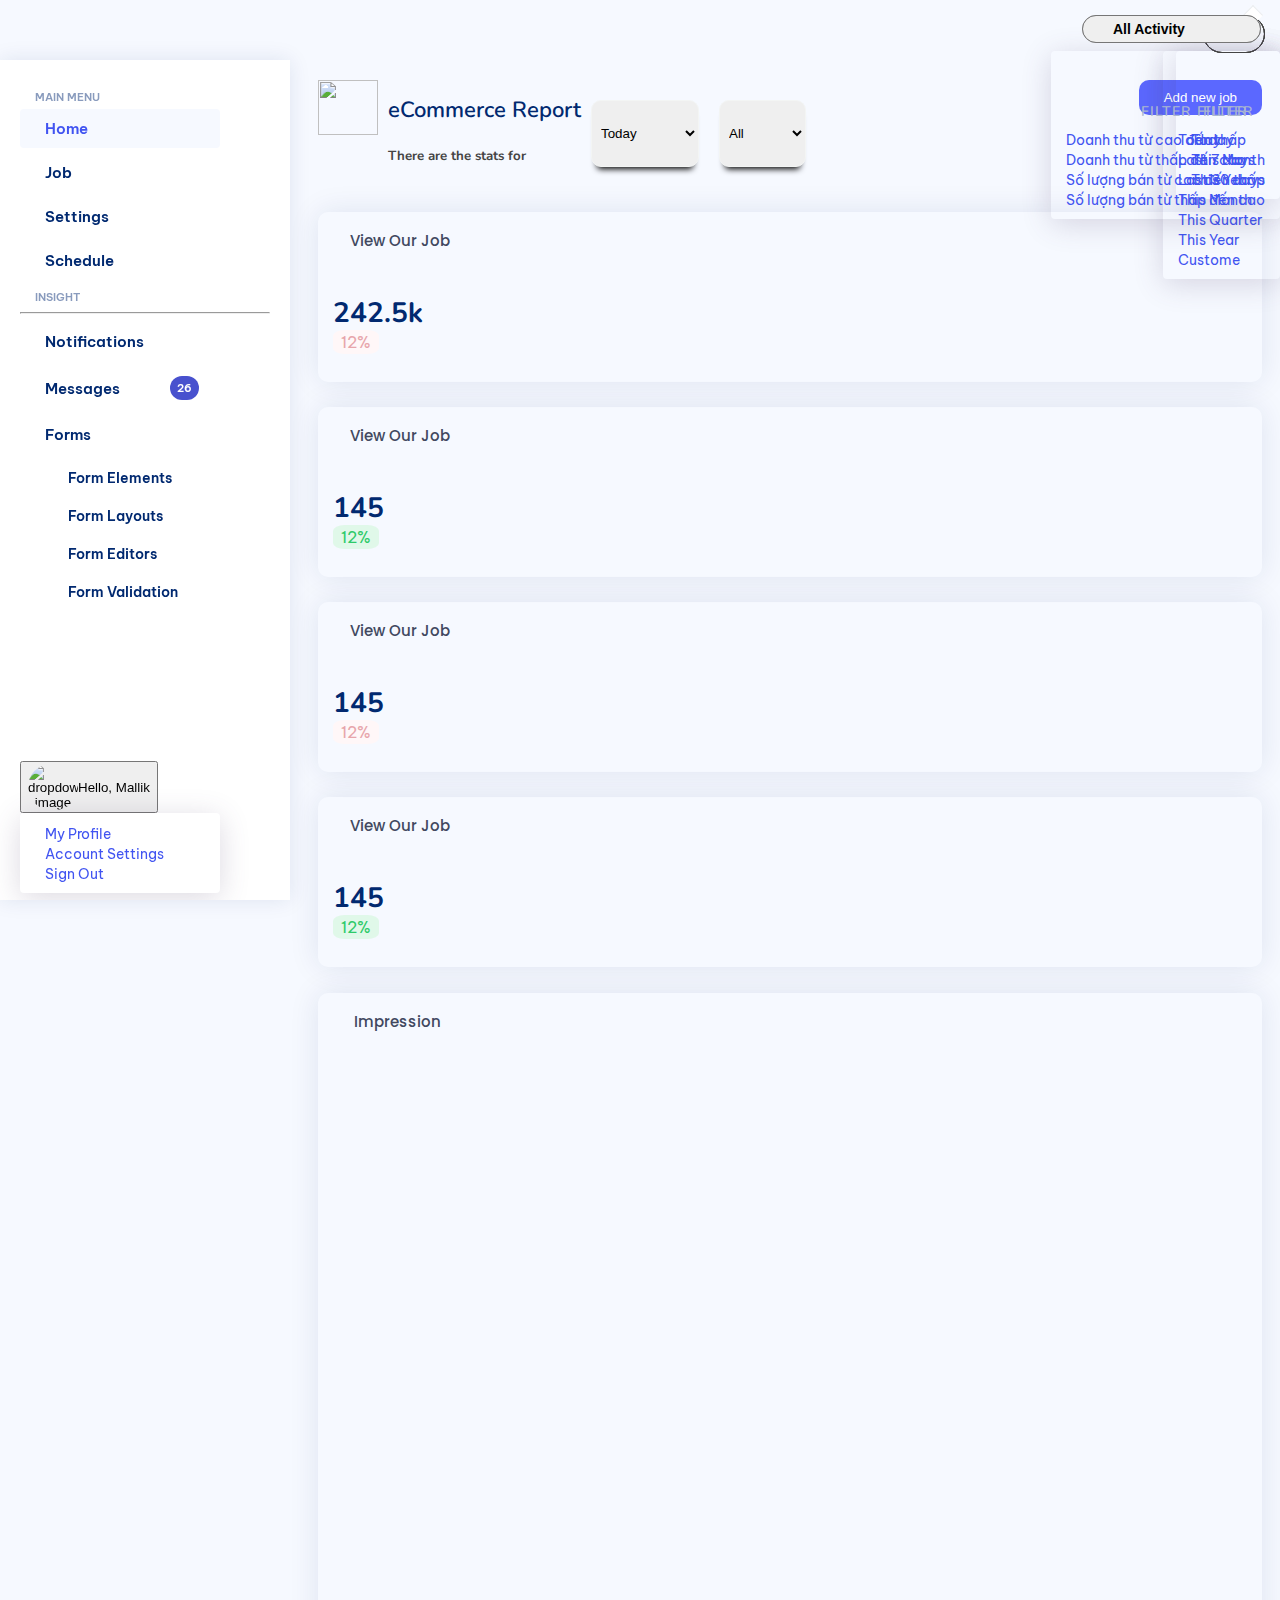
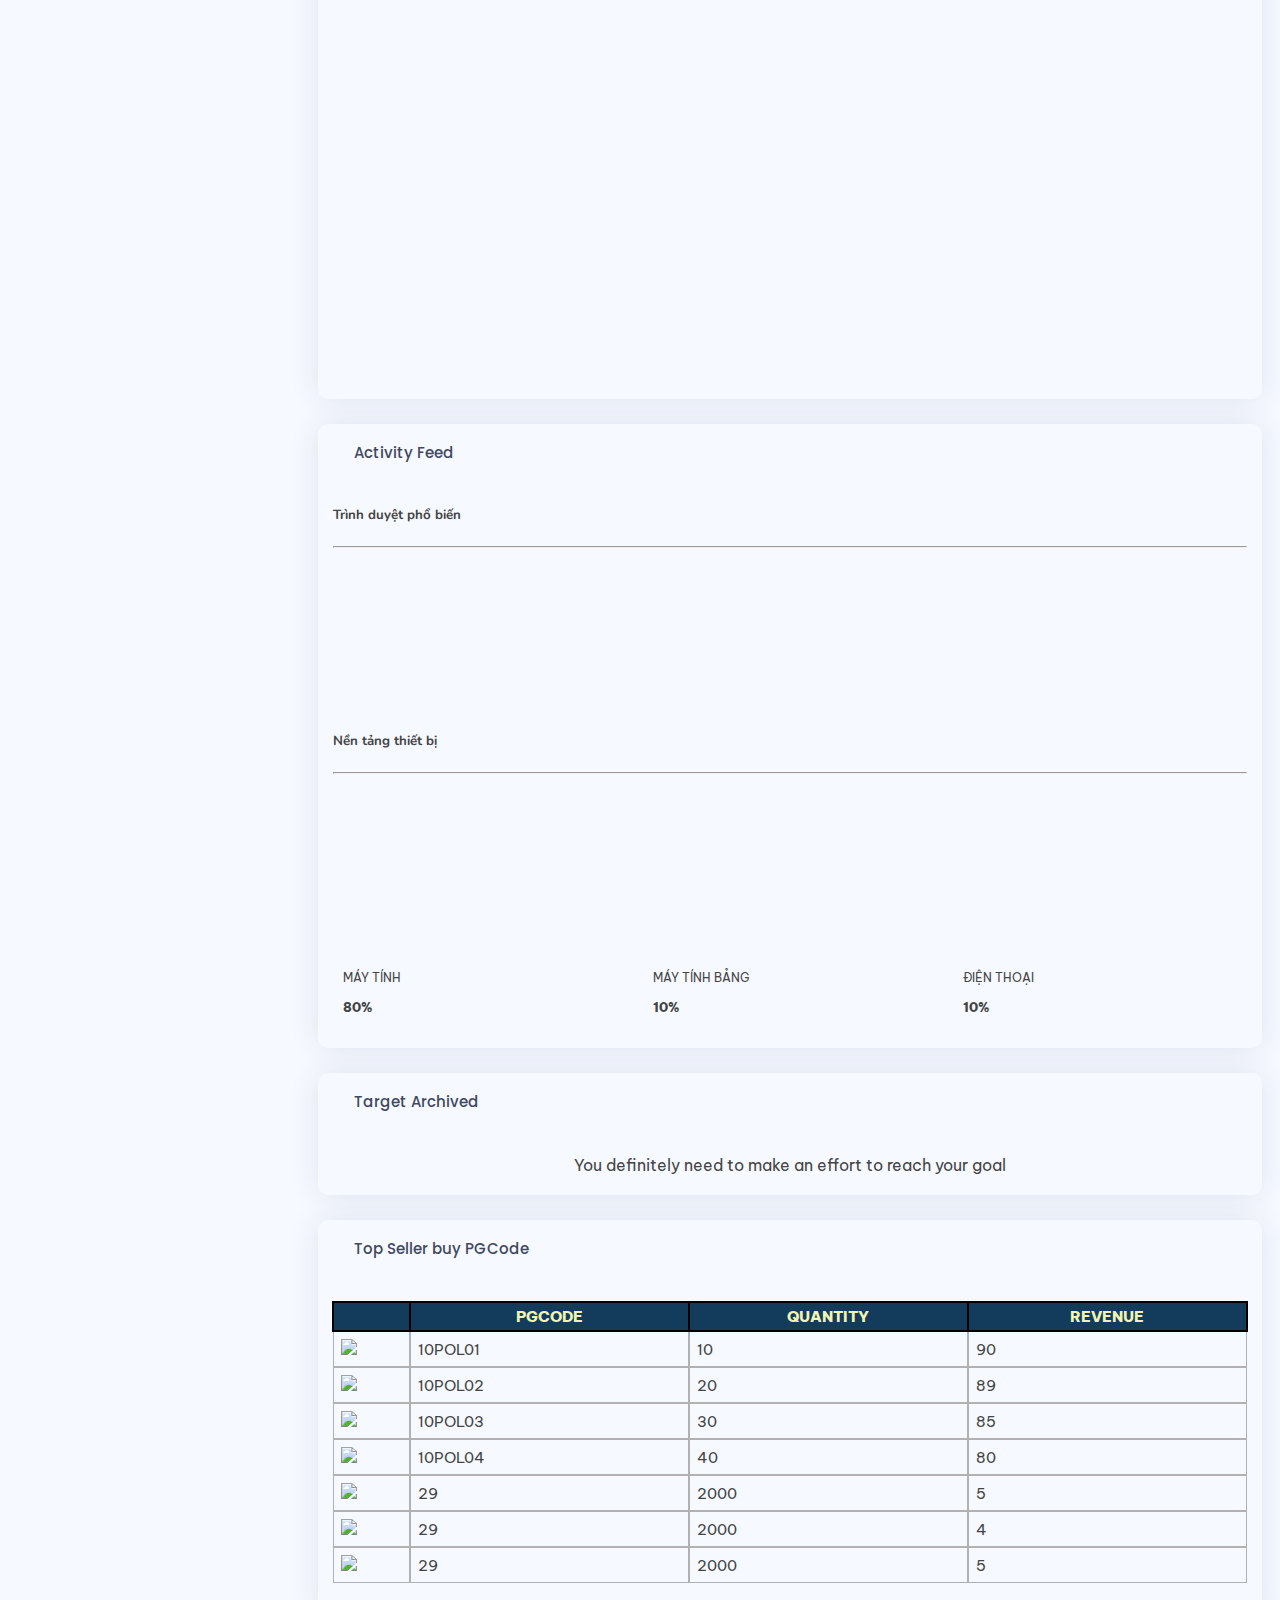
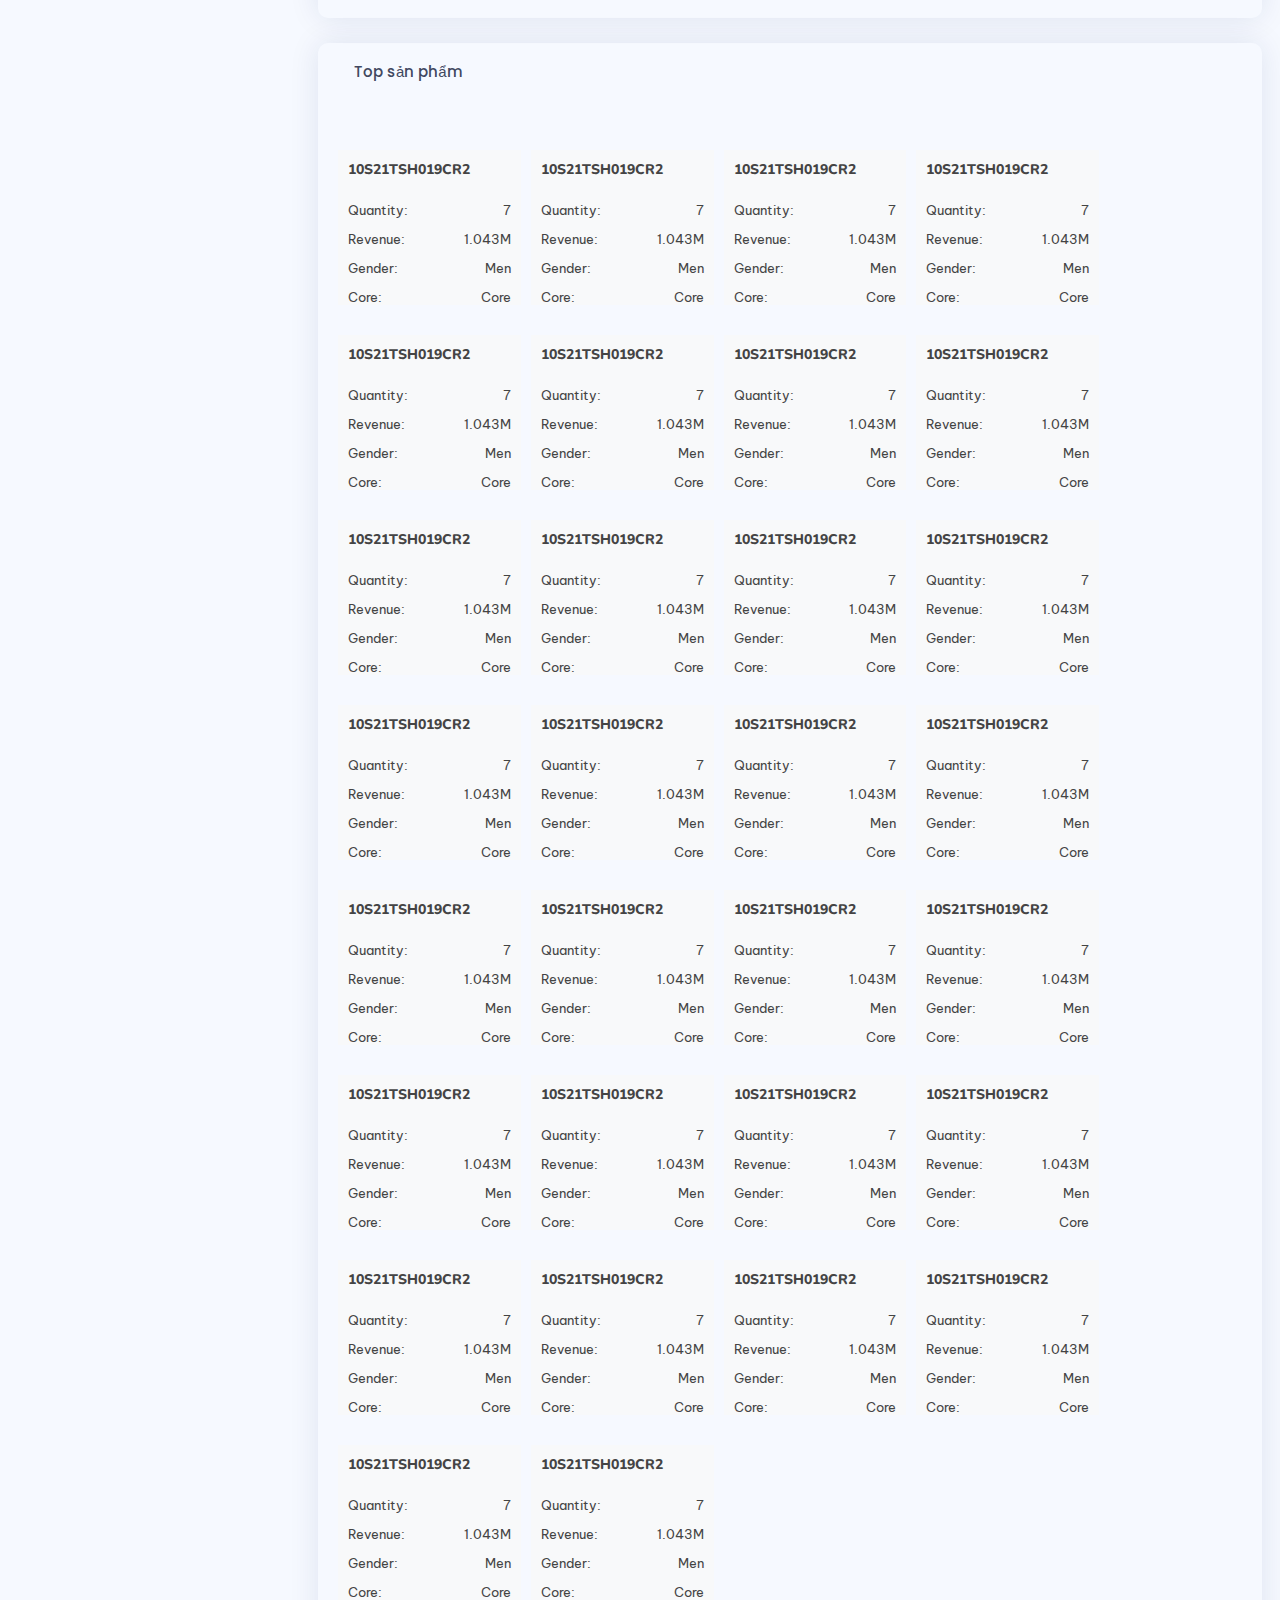
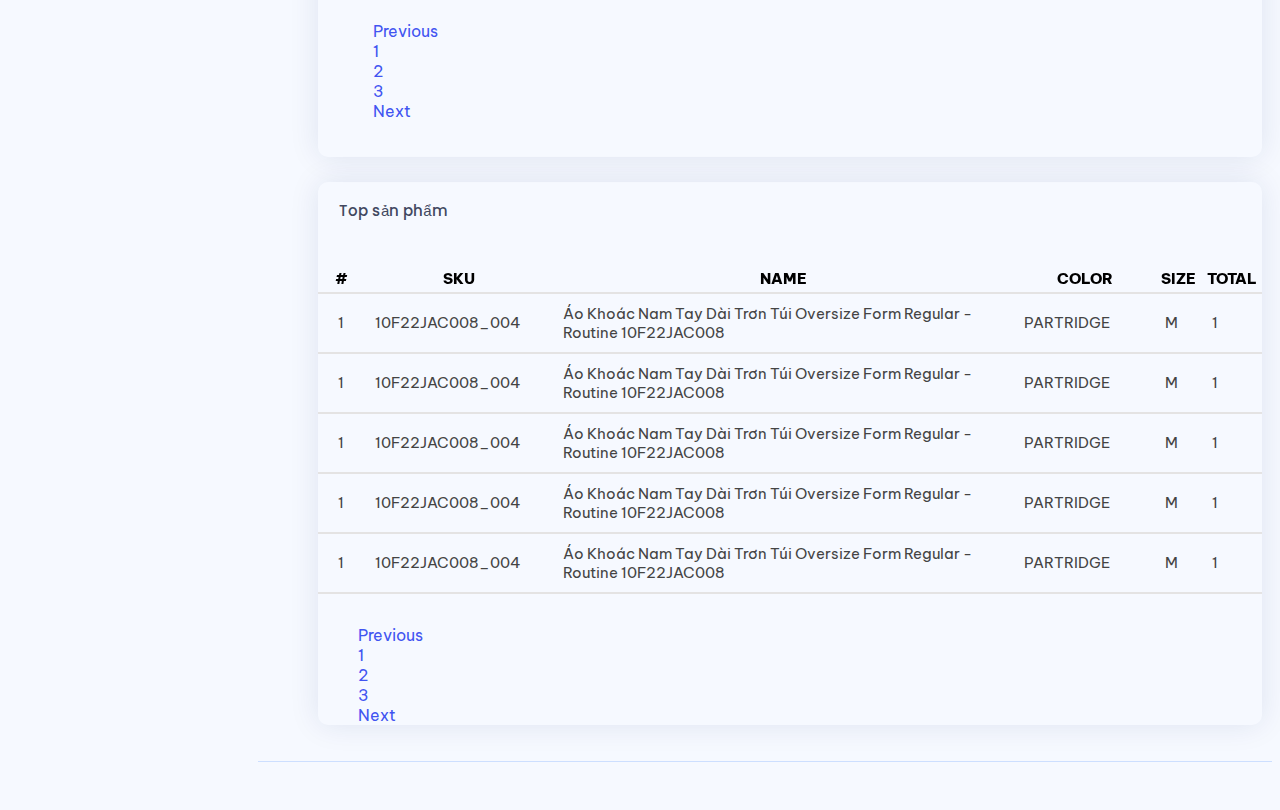
==== commit 803754e5: "admiin" ====
--- a/index.html
+++ b/index.html
@@ -1180,30 +1180,30 @@
                                                                            <div class="popup-size">
                                                                                 <h5>Size:</h5>
                                                                                 <ul class="option_size">
-                                                                                     <li class="--width: 10%">xs
+                                                                                     <li style="--width: 50%; --product_color: #f44336">xs
                                                                                      </li>
-                                                                                     <li class="--width: 10%">s
+                                                                                     <li style="--width: 10%; --product_color: #e91e63">s
                                                                                      </li>
-                                                                                     <li class="--width: 10%">m
+                                                                                     <li style="--width: 10%; --product_color: #9f2eb2">m
                                                                                      </li>
-                                                                                     <li class="--width: 10%">l
+                                                                                     <li style="--width: 10%; --product_color: #673ab7">l
                                                                                      </li>
-                                                                                     <li class="--width: 10%">xl
+                                                                                     <li style="--width: 10%; --product_color: #3f51b5">xl
                                                                                      </li>
-                                                                                     <li class="--width: 10%">xxl
+                                                                                     <li style="--width: 10%; --product_color: #2196f3">xl
                                                                                      </li>
                                                                                 </ul>
                                                                            </div>
                                                                            <div class="popup-color">
                                                                                 <h5>Color:</h5>
                                                                                 <ul class="option_color">
-                                                                                     <li class="--product_color">a</li>
-                                                                                     <li class="--product_color">a</li>
-                                                                                     <li class="--product_color">a</li>
-                                                                                     <li class="--product_color">a</li>
-                                                                                     <li class="--product_color">a</li>
-                                                                                     <li class="--product_color">a</li>
-                                                                                     <li class="--product_color">a</li>
+                                                                                     <li style="--width: 10%; --product_color: #f44336">a</li>
+                                                                                     <li style="--width: 10%; --product_color: #e91e63">a</li>
+                                                                                     <li style="--width: 10%; --product_color: #9f2eb2">a</li>
+                                                                                     <li style="--width: 10%; --product_color: #673ab7">a</li>
+                                                                                     <li style="--width: 10%; --product_color: #3f51b5">a</li>
+                                                                                     <li style="--width: 10%; --product_color: #2196f3">a</li>
+                                                                                     <li style="--width: 10%; --product_color: #009688">a</li>
                                                                                 </ul>
                                                                            </div>
                                                                       </div>
--- a/css/style.css
+++ b/css/style.css
@@ -898,7 +898,6 @@
   appearance: none;
   font-size: 14px;
   font-weight: 600;
-  width: 150px;
 }
 
 .select-box select::-ms-expand {
@@ -1458,7 +1457,7 @@
 }
 .popup-size h5,
 .popup-color h5 {
-  width: 15%;
+  width: 10%;
   font-size: 15px;
 }
 .popup-size ul.option_size,
@@ -1474,9 +1473,14 @@
 }
 .option_size li,
 .option_color li {
-  background: red;
-  margin: 0 5px;
+  background: var(--product_color);
+  width: var(--width);
+  color: #fff;
+  font-weight: 700;
   padding: 5px;
+  text-align: center;
+  text-transform: uppercase;
+  font-size: 11px;
 }
 .statistical {
   display: flex;
@@ -1495,6 +1499,7 @@
 .statistical .stat_detail div label,
 .statistical .stat_scroll div label {
   width: 40%;
+  font-weight: 600;
 }
 .popup-revenue {
   height: 200px;
@@ -1551,6 +1556,9 @@
   }
   .product .product-item .product-text p {
     font-size: 11px;
+  }
+  .product-popup span {
+    top: -14px;
   }
 }
 .column {
